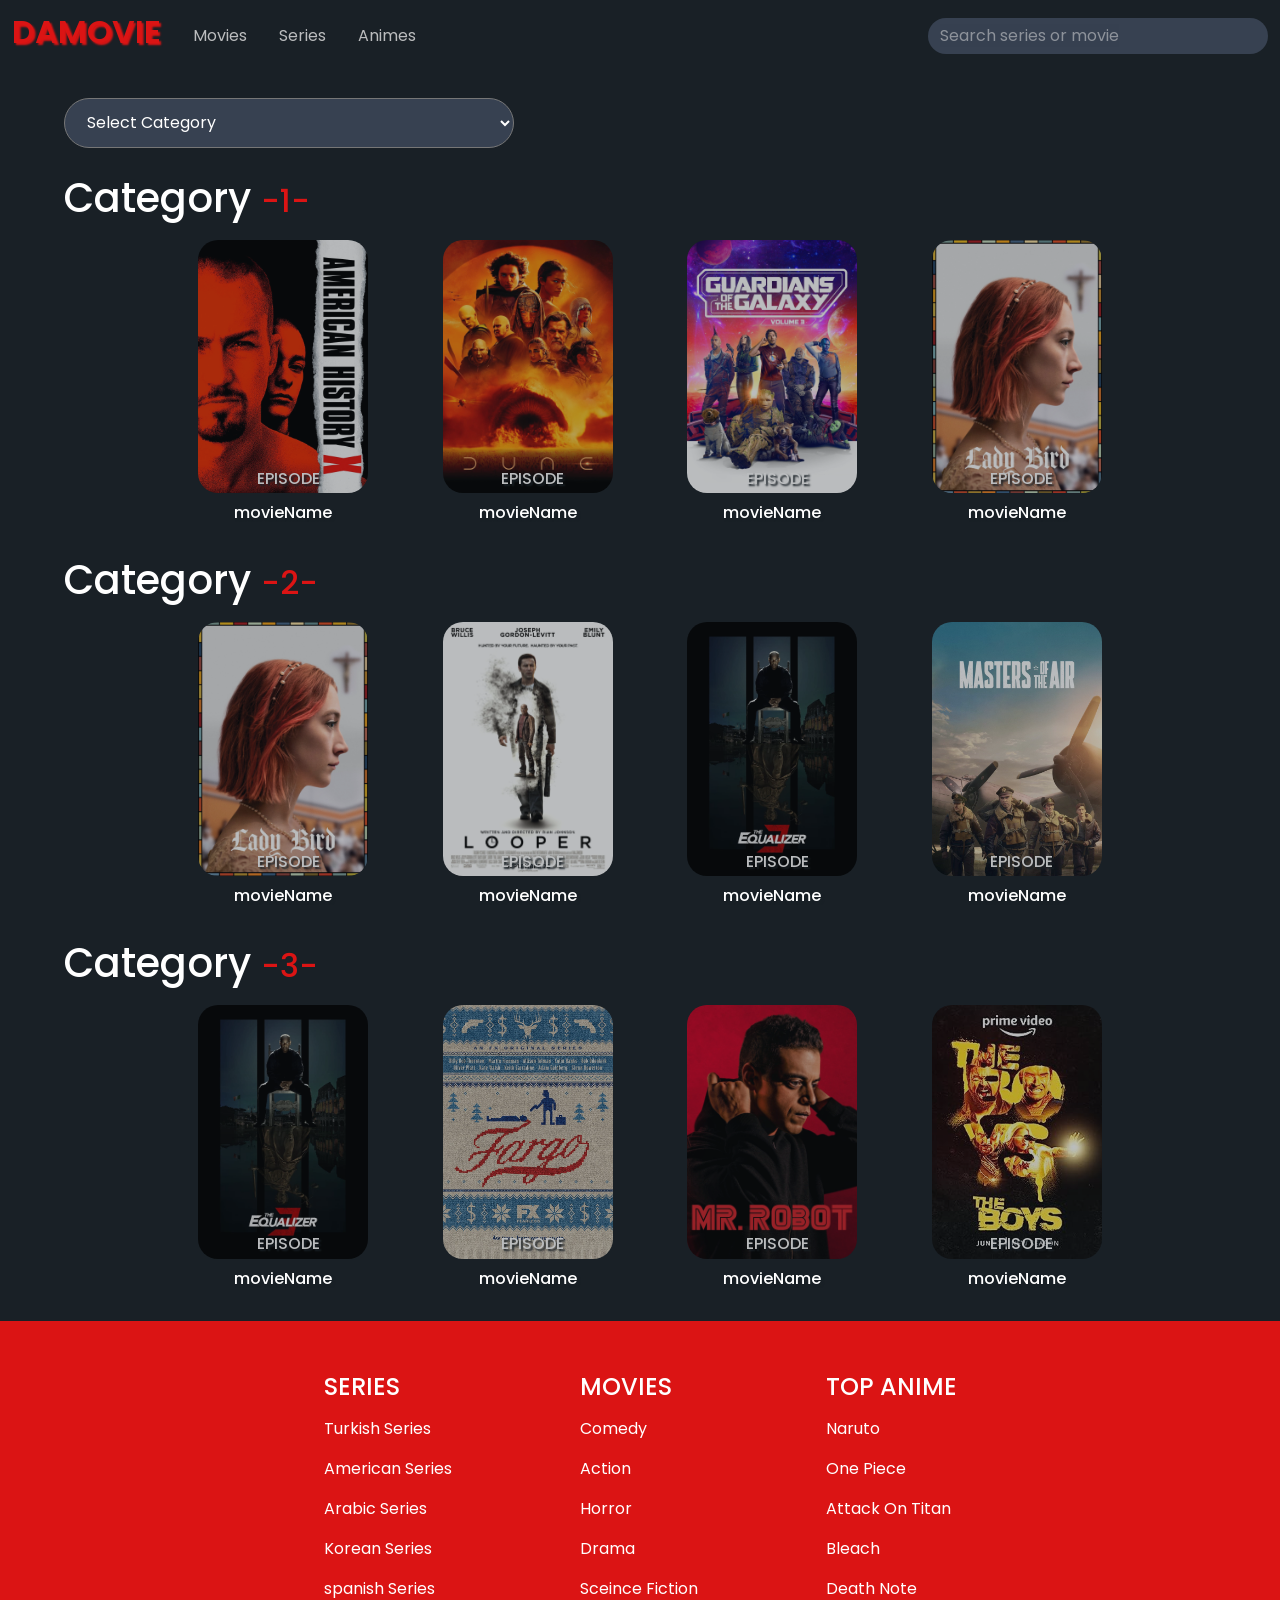
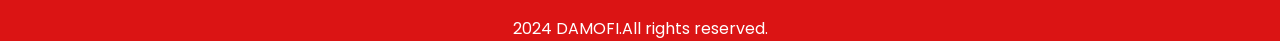
==== anime.html @ 4ec7e866 "adding the anime and series pages" ====
<!DOCTYPE html>
<html lang="en">

<head>
    <meta charset="UTF-8">
    <script src="/js/all.min.js" defer></script>
    <script src="/js/bootstrap.bundle.min.js" defer></script>
    <meta name="viewport" content="width=device-width, initial-scale=1.0">
    <link rel="icon" type="image/png" href="/images/favicon.png">



    <link rel="stylesheet" href="/css/bootstrap.min.css">
    <link rel="stylesheet" href="/css/all.min.css">
    <link rel="stylesheet" href="/css/style.css">



    <link rel="preconnect" href="https://fonts.googleapis.com">
    <link rel="preconnect" href="https://fonts.gstatic.com" crossorigin>
    <link href="https://fonts.googleapis.com/css2?family=Poppins:ital,wght@0,100;0,200;0,300;0,400;0,500;0,600;0,700;0,800;0,900;1,100;1,200;1,300;1,400;1,500;1,600;1,700;1,800;1,900&display=swap" rel="stylesheet">
    <title>DAMOVIE</title>
    
</head>

<body>
    <header>
        <nav class="navbar navbar-expand-lg ">
            <div class="container-fluid">
                <a class="navbar-brand" href="#">
                    <h2 class="logo">DAMOVIE</h2>
                </a>
    
                <button class="navbar-toggler" type="button" data-bs-toggle="collapse" data-bs-target="#main"
                    aria-controls="main" aria-expanded="false" aria-label="Toggle navigation">
                    <i class="fa-solid fa-bars"></i>
                </button>
    
                <div class="collapse navbar-collapse" id="main">
    
                    <ul class="navbar-nav me-auto mb-2 mb-lg-0">
                        <li class="nav-item nav-itext-headm">
                            <a class="nav-link p-lg-3 active" aria-current="page" href="#">Movies</a>
                        </li>
                        <li class="nav-item">
                            <a class="nav-link p-lg-3" href="#">Series</a>
                        </li>
                        <li class="nav-item">
                            <a class="nav-link p-lg-3" href="#">Animes</a>
                        </li>
                    </ul>
                    <form class="d-flex " role="search">
                        <input class="form-control" type="search" placeholder="Search series or movie" aria-label="Search">
  
                    </form>
    
                </div>
            </div>
        </nav>

    </header>
    <section class="select-movie-bar-section">
        <div>
            <select name="" id="" class="select-movie-dropdown">
                <option value=" " class="hidden"> Select Category</option>
                <option value=" "> Turkish Movie</option>
                <option value=" "> American Movie</option>
                <option value=" "> Arabic Movie</option>
                <option value=" "> Korean Movie</option>
                <option value=" "> spanish Movie</option>

            </select>
        </div>
    </section>

    <!-- category 1 section -->
    <section class="movie-category-section">
        <div class="movie-category1-container">
            <h1>Category <span>-1-</span></h1>

            <!-- lists -->
            <div class="category-list-container">
                <div class="category-list-card">
                    <div class="movie-item">
                        <!-- the image is bachground, it displayed in index page by css nth child, so should same here -->
                        <div class="movie movie1">
                            <h3> Episode </h3>
                        </div>
                        <h3> movieName</h3>

                        <!-- on hover it shoul display movie-detail -->
                        <div class="movie-detail">
                            <button class="WatchButton" type="button"> Watch Now</button>
                            <p> Lorem ipsum dolor sit amet consectetur adipisicing elit. Voluptatem animi rerum officiis
                                omnis ut recusandae perspiciatis, excepturi nulla cupiditate ducimus, ab ex debitis
                                facilis,
                                minus id expedita est! Ipsam, sed.</p>
                        </div>
                    </div>
                </div>

                <div class="category-list-card">
                    <div class="movie-item">
                        <!-- the image is bachground, it displayed in index page by css nth child, so should same here -->

                        <div class="movie movie2">
                            <h3> Episode </h3>
                        </div>
                        <h3> movieName</h3>

                        <!-- on hover it shoul display movie-detail -->
                        <div class="movie-detail">
                            <button class="WatchButton" type="button"> Watch Now</button>
                            <p> Lorem ipsum dolor sit amet consectetur adipisicing elit. Voluptatem animi rerum officiis
                                omnis ut recusandae perspiciatis, excepturi nulla cupiditate ducimus, ab ex debitis
                                facilis, minus id expedita est! Ipsam, sed.</p>
                        </div>
                    </div>
                </div>

                <div class="category-list-card">
                    <div class="movie-item">
                        <!-- the image is bachground, it displayed in index page by css nth child, so should same here -->

                        <div class="movie movie3">
                            <h3> Episode </h3>
                        </div>
                        <h3> movieName</h3>

                        <!-- on hover it shoul display movie-detail -->
                        <div class="movie-detail">
                            <button class="WatchButton" type="button"> Watch Now</button>
                            <p> Lorem ipsum dolor sit amet consectetur adipisicing elit. Voluptatem animi rerum
                                officiis omnis ut recusandae perspiciatis, excepturi nulla cupiditate ducimus, ab ex
                                debitis facilis, minus id expedita est! Ipsam, sed.</p>
                        </div>
                    </div>
                </div>

                <div class="category-list-card">
                    <div class="movie-item">
                        <!-- the image is bachground, it displayed in index page by css nth child, so should same here -->

                        <div class="movie movie4">
                            <h3> Episode </h3>
                        </div>
                        <h3> movieName</h3>

                        <!-- on hover it shoul display movie-detail -->
                        <div class="movie-detail">
                            <button class="WatchButton" type="button"> Watch Now</button>
                            <p> Lorem ipsum dolor sit amet consectetur adipisicing elit. Voluptatem animi rerum
                                officiis omnis ut recusandae perspiciatis, excepturi nulla cupiditate ducimus, ab ex
                                debitis facilis, minus id expedita est! Ipsam, sed.</p>
                        </div>
                    </div>
                </div>

            </div>

    </section>


    <!-- category 2 section -->

    <section class="movie-category-section">
        <div class="movie-category1-container">
            <h1>Category <span>-2-</span></h1>

            <!-- lists -->
            <div class="category-list-container">
                <div class="category-list-card">
                    <div class="movie-item">
                        <!-- the image is bachground, it displayed in index page by css nth child, so should same here -->
                        <div class="movie movie4">
                            <h3> Episode </h3>
                        </div>
                        <h3> movieName</h3>

                        <!-- on hover it shoul display movie-detail -->
                        <div class="movie-detail">
                            <button class="WatchButton" type="button"> Watch Now</button>
                            <p> Lorem ipsum dolor sit amet consectetur adipisicing elit. Voluptatem animi rerum officiis
                                omnis ut recusandae perspiciatis, excepturi nulla cupiditate ducimus, ab ex debitis
                                facilis,
                                minus id expedita est! Ipsam, sed.</p>
                        </div>
                    </div>
                </div>

                <div class="category-list-card">
                    <div class="movie-item">
                        <!-- the image is bachground, it displayed in index page by css nth child, so should same here -->

                        <div class="movie movie5">
                            <h3> Episode </h3>
                        </div>
                        <h3> movieName</h3>

                        <!-- on hover it shoul display movie-detail -->
                        <div class="movie-detail">
                            <button class="WatchButton" type="button"> Watch Now</button>
                            <p> Lorem ipsum dolor sit amet consectetur adipisicing elit. Voluptatem animi rerum officiis
                                omnis ut recusandae perspiciatis, excepturi nulla cupiditate ducimus, ab ex debitis
                                facilis, minus id expedita est! Ipsam, sed.</p>
                        </div>
                    </div>
                </div>

                <div class="category-list-card">
                    <div class="movie-item">
                        <!-- the image is bachground, it displayed in index page by css nth child, so should same here -->

                        <div class="movie movie6">
                            <h3> Episode </h3>
                        </div>
                        <h3> movieName</h3>

                        <!-- on hover it shoul display movie-detail -->
                        <div class="movie-detail">
                            <button class="WatchButton" type="button"> Watch Now</button>
                            <p> Lorem ipsum dolor sit amet consectetur adipisicing elit. Voluptatem animi rerum
                                officiis omnis ut recusandae perspiciatis, excepturi nulla cupiditate ducimus, ab ex
                                debitis facilis, minus id expedita est! Ipsam, sed.</p>
                        </div>
                    </div>
                </div>

                <div class="category-list-card">
                    <div class="movie-item">
                        <!-- the image is bachground, it displayed in index page by css nth child, so should same here -->

                        <div class="movie movie10">
                            <h3> Episode </h3>
                        </div>
                        <h3> movieName</h3>

                        <!-- on hover it shoul display movie-detail -->
                        <div class="movie-detail">
                            <button class="WatchButton" type="button"> Watch Now</button>
                            <p> Lorem ipsum dolor sit amet consectetur adipisicing elit. Voluptatem animi rerum
                                officiis omnis ut recusandae perspiciatis, excepturi nulla cupiditate ducimus, ab ex
                                debitis facilis, minus id expedita est! Ipsam, sed.</p>
                        </div>
                    </div>
                </div>

            </div>

    </section>


    <!-- category 3 section -->
    <section class="movie-category-section">
        <div class="movie-category1-container">
            <h1>Category <span>-3-</span></h1>

            <!-- lists -->
            <div class="category-list-container">
                <div class="category-list-card">
                    <div class="movie-item">
                        <!-- the image is bachground, it displayed in index page by css nth child, so should same here -->
                        <div class="movie movie6">
                            <h3> Episode </h3>
                        </div>
                        <h3> movieName</h3>

                        <!-- on hover it shoul display movie-detail -->
                        <div class="movie-detail">
                            <button class="WatchButton" type="button"> Watch Now</button>
                            <p> Lorem ipsum dolor sit amet consectetur adipisicing elit. Voluptatem animi rerum officiis
                                omnis ut recusandae perspiciatis, excepturi nulla cupiditate ducimus, ab ex debitis
                                facilis,
                                minus id expedita est! Ipsam, sed.</p>
                        </div>
                    </div>
                </div>

                <div class="category-list-card">
                    <div class="movie-item">
                        <!-- the image is bachground, it displayed in index page by css nth child, so should same here -->

                        <div class="movie movie7">
                            <h3> Episode </h3>
                        </div>
                        <h3> movieName</h3>

                        <!-- on hover it shoul display movie-detail -->
                        <div class="movie-detail">
                            <button class="WatchButton" type="button"> Watch Now</button>
                            <p> Lorem ipsum dolor sit amet consectetur adipisicing elit. Voluptatem animi rerum officiis
                                omnis ut recusandae perspiciatis, excepturi nulla cupiditate ducimus, ab ex debitis
                                facilis, minus id expedita est! Ipsam, sed.</p>
                        </div>
                    </div>
                </div>

                <div class="category-list-card">
                    <div class="movie-item">
                        <!-- the image is bachground, it displayed in index page by css nth child, so should same here -->

                        <div class="movie movie8">
                            <h3> Episode </h3>
                        </div>
                        <h3> movieName</h3>

                        <!-- on hover it shoul display movie-detail -->
                        <div class="movie-detail">
                            <button class="WatchButton" type="button"> Watch Now</button>
                            <p> Lorem ipsum dolor sit amet consectetur adipisicing elit. Voluptatem animi rerum
                                officiis omnis ut recusandae perspiciatis, excepturi nulla cupiditate ducimus, ab ex
                                debitis facilis, minus id expedita est! Ipsam, sed.</p>
                        </div>
                    </div>
                </div>

                <div class="category-list-card">
                    <div class="movie-item">
                        <!-- the image is bachground, it displayed in index page by css nth child, so should same here -->

                        <div class="movie movie9">
                            <h3> Episode </h3>
                        </div>
                        <h3> movieName</h3>

                        <!-- on hover it shoul display movie-detail -->
                        <div class="movie-detail">
                            <button class="WatchButton" type="button"> Watch Now</button>
                            <p> Lorem ipsum dolor sit amet consectetur adipisicing elit. Voluptatem animi rerum
                                officiis omnis ut recusandae perspiciatis, excepturi nulla cupiditate ducimus, ab ex
                                debitis facilis, minus id expedita est! Ipsam, sed.</p>
                        </div>
                    </div>
                </div>

            </div>

    </section>

    <footer>
        <div class="footer-container">
            <div class="footer-item">
                <h4> Series</h4>
                <div class="footer-link">
                    <a href=" "> Turkish Series</a>
                </div>
                <div class="footer-link">
                    <a href=" "> American Series</a>
                </div>
                <div class="footer-link">
                    <a href=" "> Arabic Series</a>
                </div>
                <div class="footer-link">
                    <a href=" "> Korean Series</a>
                </div>
                <div class="footer-link">
                    <a href=" "> spanish Series</a>
                </div>
            </div>
            <div class="footer-item">
                <h4> Movies</h4>
                <div class="footer-link">
                    <a href=" "> Comedy </a>
                </div>
                <div class="footer-link">
                    <a href=" "> Action </a>
                </div>
                <div class="footer-link">
                    <a href=" "> Horror</a>
                </div>
                <div class="footer-link">
                    <a href=" "> Drama</a>
                </div>
                <div class="footer-link">
                    <a href=" "> Sceince Fiction</a>
                </div>
            </div>
            <div class="footer-item">
                <h4> Top Anime</h4>
                <div class="footer-link">
                    <a href=" "> Naruto </a>
                </div>
                <div class="footer-link">
                    <a href=" "> One Piece </a>
                </div>
                <div class="footer-link">
                    <a href=" "> Attack On Titan </a>
                </div>
                <div class="footer-link">
                    <a href=" "> Bleach</a>
                </div>
                <div class="footer-link">
                    <a href=" "> Death Note </a>
                </div>

            </div>

        </div>
        <div class="footer-rights">
            <p> 2024 DAMOFI.All rights reserved.</p>

        </div>
        </div>
    </footer>
</body>

</html>
---- css/style.css ----
/* Global 
---------------------------------*/
html {
    box-sizing: border-box!important;
}

*,
*::after,
*::before {
    box-sizing: inherit!important;
}

body {
    padding: 0;
    margin: 0;
    background-color: #192026;
    color: white;
    font-family: "Poppins", sans-serif;
    font-weight: 400;
    font-style: normal;
    /* hide scroll bar */
    -ms-overflow-style: none;
    /* Hides scrollbar in IE and Edge */
}

body::-webkit-scrollbar {
    display: none;
    /* Hides scrollbar in Chrome, Safari, and Opera */
}




/* Section 1
---------------------------------- */
section {
    padding: 0 5%;
    margin: 2% auto;
    
    max-width: 1300px;
    

}

.exploreContainer {
    background-image: url("/images/cover_batman3.jpg");
    width: 100%;
    background-position: center;
    background-repeat: no-repeat;
    background-size: cover;
    min-height: 400px;
    position: relative;
    margin: 2%;
    border-radius: 50px;
}

.explore-content {
    position: absolute;
    bottom: 0;
    padding: 3%;
    width: 50%;
}

.explore-content>h3 {
    font-size: 3rem;
}


/* movies sections
-------------------------------------- */
h2 {
    font-size: 2rem;
}

h2>span {
    color: #db1414;
}

.newReleasesContainer {
    display: flex;
    justify-content: space-evenly;
    flex-wrap: wrap;
}

.movie-item {
    width: 100%;
    margin-left: 10px;
    margin-right: 10px;
}

.movie-item>h3 {
    text-align: center;
}

.movie-detail {
    display: none;
}
.movie-container {
    max-width: 170px;
    margin: 10px;
}

.movie {
    width: 170px;

    position: relative;
    max-height: 253.84px;
    min-height: 253.84px;
    text-align: center;
    margin: 10px auto;


}

.movie>h3 {
    position: absolute;
    bottom: 0;
    margin: 0 3% 3% 3%;
    text-align: center;
    max-width: 170px;

}

.movie-item .movie h3 {
    width: 100%;
}


.movie1 {
    background: url("/images/movies/American\ History\ X\ 1998.jpg");
}

.movie2 {
    background: url("/images/movies/Dune\ Part\ Two\ 2024.jpg");
}

.movie3 {
    background: url("/images/movies/Guardians\ of\ the\ Galaxy\ Vol.\ 3\ 2023.jpg");
}

.movie4 {
    background: url("/images/movies/Lady\ Bird\ 2017.jpg");
}

.movie5 {
    background: url("/images/movies/Looper\ 2012.jpg");
}

.movie6 {
    background: url("/images/movies/The\ Equalizer\ 3\ 2023.jpg");
}
.movie7 {
    background: url("/images/series/Fargo.jpg");
}

.movie8 {
    background: url("/images/series/Mr\ Robot.jpg");
}

.movie9 {
    background: url("/images/series/The\ Boys.jpg");
}

.movie10 {
    background: url("/images/series/Masters\ of\ the\ Air.jpg");
}

.movie11 {
    background: url("/images/series/Dexter.jpg");
}

.movie12 {
    background: url("/images/series/Lost.jpg");
}
.movie13 {
    background: url("/images/animies/item1.jpg");
}

.movie14 {
    background: url("/images/animies/item2.jpg") ;
}

.movie15 {
    background: url("/images/animies/item3.jpg");
}

.movie16 {
    background: url("/images/animies/item4.jpeg");
}

.movie17 {
    background: url("/images/animies/item5.jpg");
}

.movie18 {
    background: url("/images/animies/item6.jpg");
}
.movie {
    background-position: center;
    background-repeat: no-repeat;
    background-size: cover;
    opacity: 0.7;
    border-radius: 20px;
}

.movie h3 {
    text-transform: uppercase;
    font-style: bold;
    text-shadow: 2px 2px 2px #192026;
    color: rgb(255, 255, 255);
    font-size: 1rem;

}

.movie-item>h3 {
    width: 100%;
    text-align: center;
    color: rgb(255, 255, 255);
    text-shadow: 2px 2px 2px #192026;
    font-size: 1rem;
}


/* Footer
------------------------------ */

footer {
    margin: 0;
    background-color: #db1414;
    min-height: 15vh;
    font-size: 1rem;
}

.footer-rights {
    width: 100%;
    text-align: center;

}
.footer-rights p {
    margin: 0;
}

.footer-container {
    display: flex;
    justify-content: center;
    padding-top: 4%;
}

.footer-item {
    margin: 0 5%;
}

.footer-link a {
    text-decoration: none;
    color: white;
}

.footer-link {
    margin: 1rem 0;
}

.footer-item h4 {
    font-style: bold;
    font-size: 1.5rem;
    text-transform: uppercase;
}




/* 
----------movies page--------- */
.movie-category1-container span {
    font-size: 2rem;
    color: #db1414;
}

.category-list-container {
    display: flex;
    justify-content: space-evenly;
    flex-wrap: wrap;
    margin-left: 60px;
    margin-right: 60px;

}



/*
-------------- select bar in movies page */
.select-movie-dropdown {
    display: flex;
    flex-direction: row;
    align-items: center;
    padding: 8px 100px 8px 18px;
    gap: 10px;
    width: 450px;
    height: 50px;
    left: 70px;
    top: 124px;

    background: #374151;
    border-radius: 37px;
    color: white;
}

.hidden {
    display: none;
}
/* Navbar
---------------------------------------- */
.navbar-brand  h2{
    color: #db1414;
    text-shadow: 2px 2px 2px #db1414;
    font-weight: 600!important;
}
.nav-link {
    color: #e4e4e4!important;
    opacity: .8;
}
.navbar-toggler {
    color: #e4e4e4;
    border: #e4e4e4 1px solid;
    opacity: .8;
}
.form-control {
    background-color: #374151;
    border-radius: 50px;
    border: none;
    color: #e4e4e4!important;
}
.form-control:focus{
    border: 2px solid #e4e4e4;
    background-color: #374151;
    transition:  .5s;
}  
.form-control::placeholder{
    color: #e4e4e4;
    opacity: .5;
    
}
.form-control:hover {
    border:2px solid #e4e4e4;
    
}
.nav-link {
    text-align: center;
    

}
.nav-item {
    border-radius: 25px;
}
.nav-item:hover {
    background-color: #374151;

    transition:  .5s;

}



/* Media Querys
----------- ------------------------ */

/* for small screens
------------------------------------ */

@media screen and (width < 768px) {
    .footer-container {
        flex-direction: column;
        text-align: center;
    }
    .footer-item {
        margin-top: 1rem;
    }
    .explore-content {
        width: 100%;
    }
    .explore-content {
        font-size: 0.9rem;
        text-align: center;
    }
    .explore-content p {
        font-size: 0.8rem;
    }
}
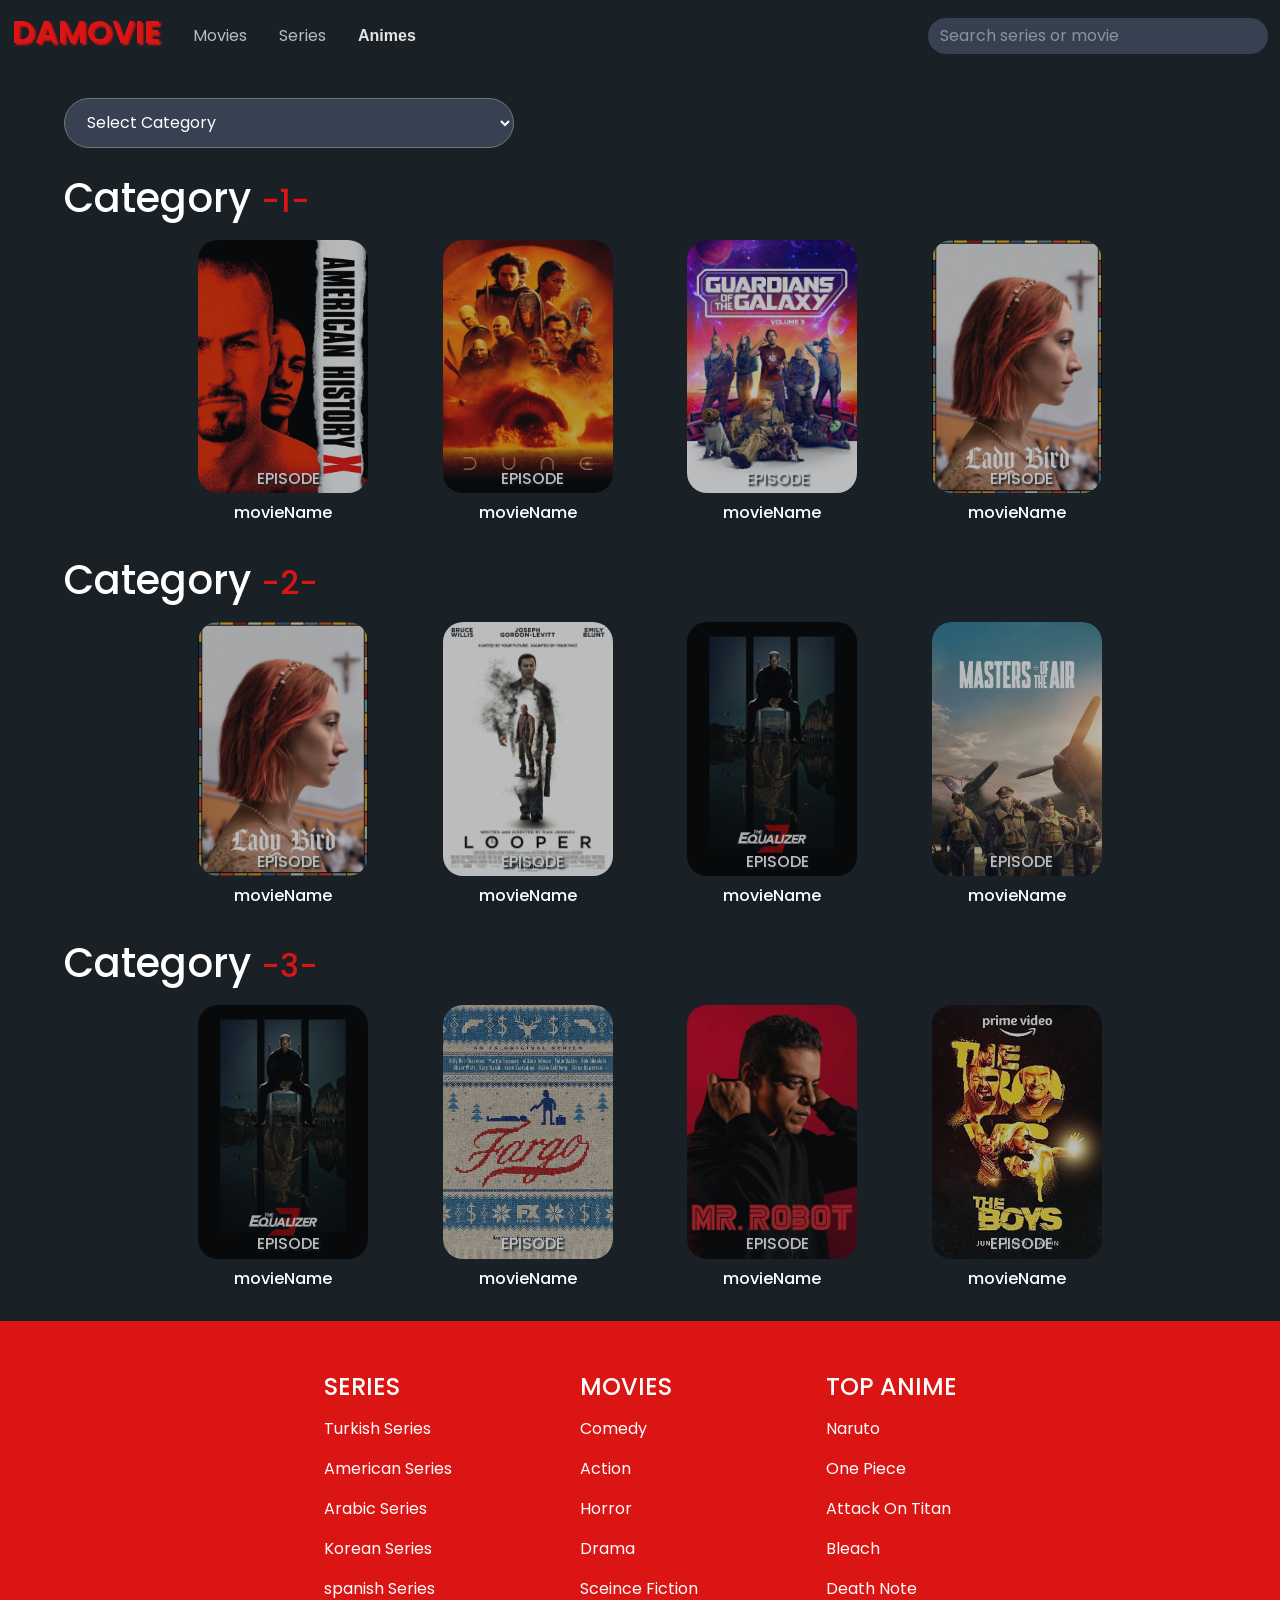
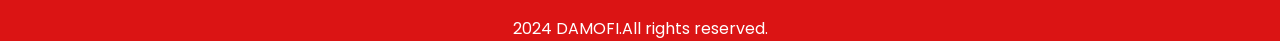
==== commit 24ed1148: "add active calss" ====
--- a/anime.html
+++ b/anime.html
@@ -27,7 +27,7 @@
     <header>
         <nav class="navbar navbar-expand-lg ">
             <div class="container-fluid">
-                <a class="navbar-brand" href="#">
+                <a class="navbar-brand" href="/">
                     <h2 class="logo">DAMOVIE</h2>
                 </a>
     
@@ -40,13 +40,13 @@
     
                     <ul class="navbar-nav me-auto mb-2 mb-lg-0">
                         <li class="nav-item nav-itext-headm">
-                            <a class="nav-link p-lg-3 active" aria-current="page" href="#">Movies</a>
+                            <a class="nav-link p-lg-3" aria-current="page" href="/movies.html">Movies</a>
                         </li>
                         <li class="nav-item">
-                            <a class="nav-link p-lg-3" href="#">Series</a>
+                            <a class="nav-link p-lg-3" href="/series.html">Series</a>
                         </li>
                         <li class="nav-item">
-                            <a class="nav-link p-lg-3" href="#">Animes</a>
+                            <a class="nav-link p-lg-3 active" href="/anime.html">Animes</a>
                         </li>
                     </ul>
                     <form class="d-flex " role="search">
@@ -57,6 +57,7 @@
                 </div>
             </div>
         </nav>
+
 
     </header>
     <section class="select-movie-bar-section">
--- a/css/style.css
+++ b/css/style.css
@@ -195,12 +195,44 @@
 .movie18 {
     background: url("/images/animies/item6.jpg");
 }
+#anime-hover {
+    position: relative;
+    width: 170px;
+    z-index: 2;
+    transition: 0.5s;
+    
+    
+}
+
+#anime-hover:hover > #anime {
+    display: block;
+    width: 100%;
+    position: absolute;
+    bottom: 0%;
+    text-align: center;
+
+}
+#anime-hover:hover{
+
+}
+#anime-hover > .movie13{
+    width: 100%;
+    
+}
 .movie {
+    transition: 0.5s;
     background-position: center;
     background-repeat: no-repeat;
     background-size: cover;
     opacity: 0.7;
     border-radius: 20px;
+    cursor: pointer;
+}
+.movie:hover{
+    border: 1px #e4e4e4 solid;
+    box-shadow: 1px 2px 10px 5px #e4e4e4;
+    width: 175px;
+
 }
 
 .movie h3 {
@@ -309,6 +341,7 @@
 }
 /* Navbar
 ---------------------------------------- */
+
 .navbar-brand  h2{
     color: #db1414;
     text-shadow: 2px 2px 2px #db1414;
@@ -358,7 +391,10 @@
 
 }
 
-
+.nav-link.active {
+    opacity: 1;
+    font-weight: 900;
+}
 
 /* Media Querys
 ----------- ------------------------ */
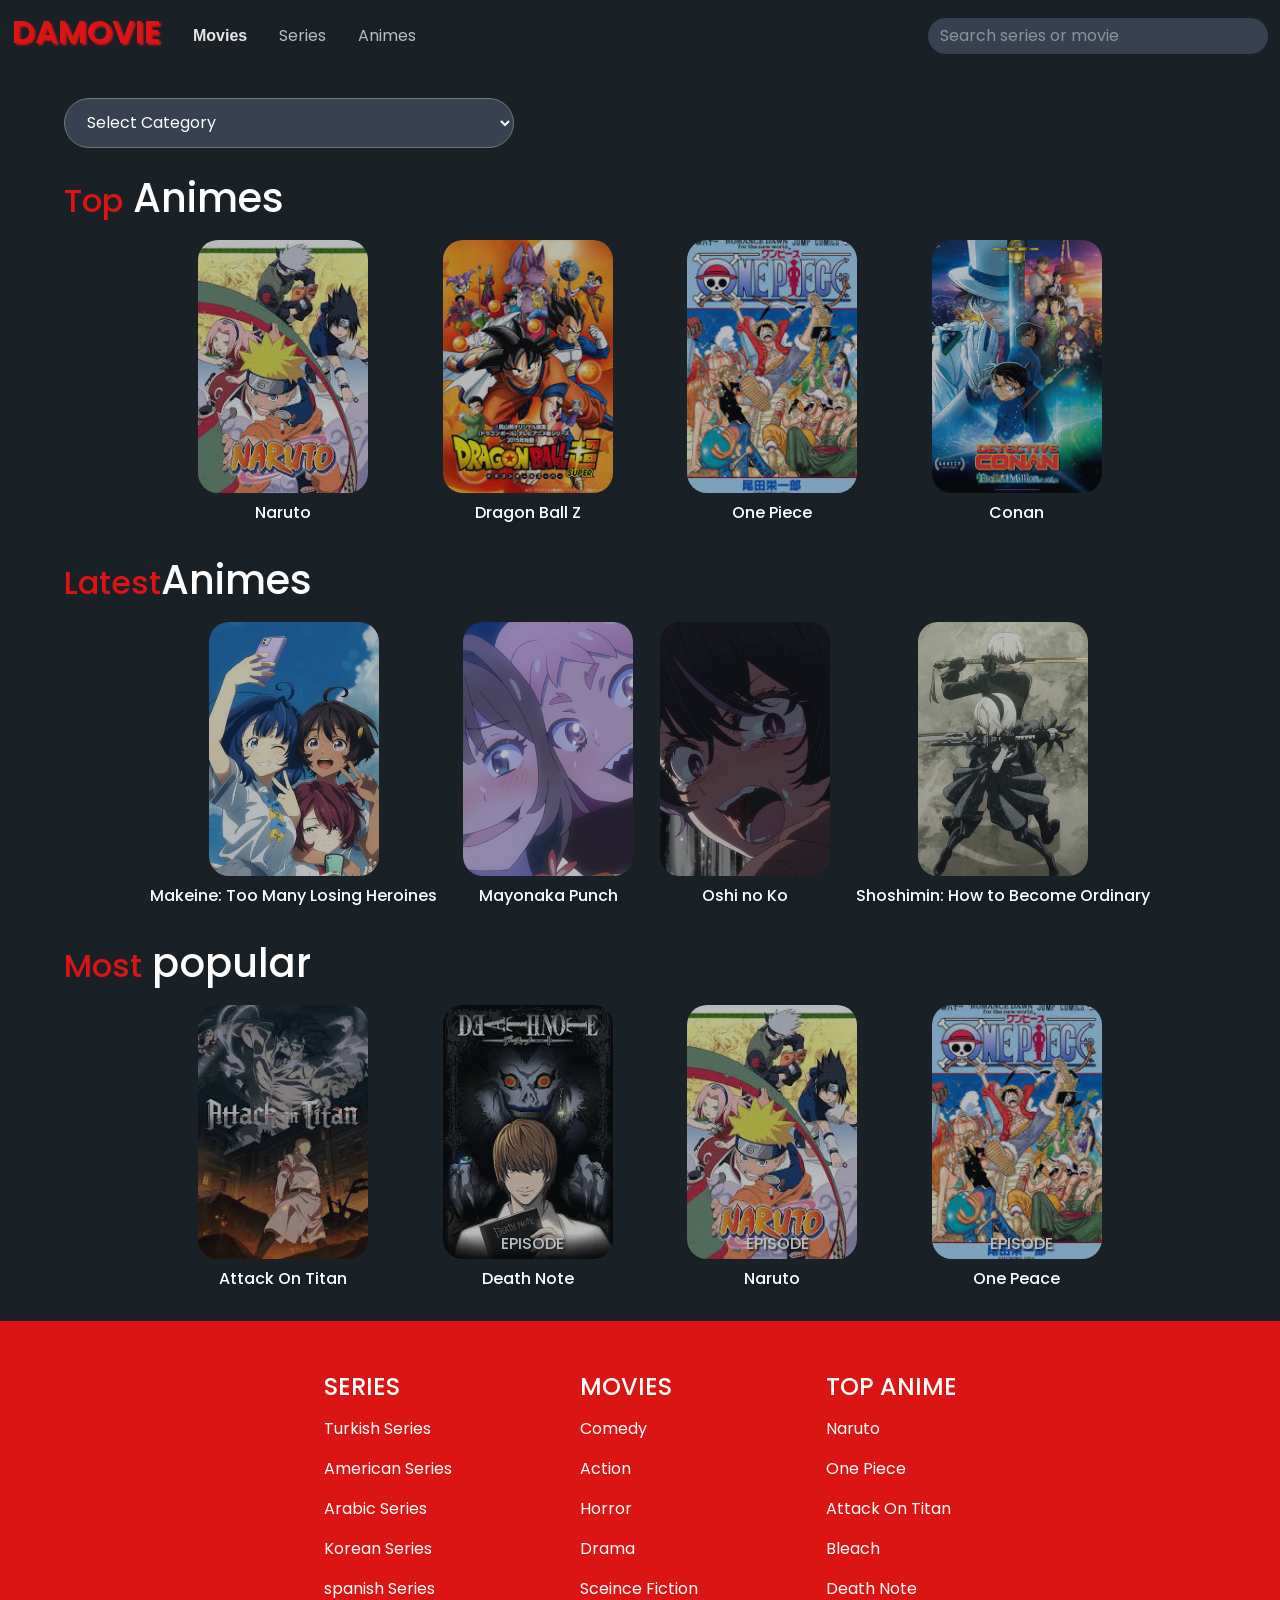
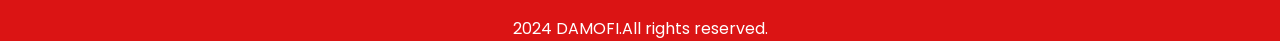
==== commit 1eb32432: "Obito's edit" ====
--- a/anime.html
+++ b/anime.html
@@ -39,14 +39,14 @@
                 <div class="collapse navbar-collapse" id="main">
     
                     <ul class="navbar-nav me-auto mb-2 mb-lg-0">
-                        <li class="nav-item nav-itext-headm">
-                            <a class="nav-link p-lg-3" aria-current="page" href="/movies.html">Movies</a>
+                        <li class="nav-item nav-itext-headm ">
+                            <a class="nav-link p-lg-3 active" aria-current="page" href="/movies.html">Movies</a>
                         </li>
                         <li class="nav-item">
                             <a class="nav-link p-lg-3" href="/series.html">Series</a>
                         </li>
                         <li class="nav-item">
-                            <a class="nav-link p-lg-3 active" href="/anime.html">Animes</a>
+                            <a class="nav-link p-lg-3" href="/anime.html">Animes</a>
                         </li>
                     </ul>
                     <form class="d-flex " role="search">
@@ -64,11 +64,10 @@
         <div>
             <select name="" id="" class="select-movie-dropdown">
                 <option value=" " class="hidden"> Select Category</option>
-                <option value=" "> Turkish Movie</option>
-                <option value=" "> American Movie</option>
-                <option value=" "> Arabic Movie</option>
-                <option value=" "> Korean Movie</option>
-                <option value=" "> spanish Movie</option>
+                <option value=" "> top-animes</option>
+                <option value=" "> Movies of animes</option>
+                <option value=" "> 13-tv</option>
+
 
             </select>
         </div>
@@ -77,83 +76,54 @@
     <!-- category 1 section -->
     <section class="movie-category-section">
         <div class="movie-category1-container">
-            <h1>Category <span>-1-</span></h1>
+            <h1> <span>Top</span> Animes</h1>
 
             <!-- lists -->
             <div class="category-list-container">
                 <div class="category-list-card">
                     <div class="movie-item">
                         <!-- the image is bachground, it displayed in index page by css nth child, so should same here -->
-                        <div class="movie movie1">
-                            <h3> Episode </h3>
-                        </div>
-                        <h3> movieName</h3>
-
-                        <!-- on hover it shoul display movie-detail -->
-                        <div class="movie-detail">
-                            <button class="WatchButton" type="button"> Watch Now</button>
-                            <p> Lorem ipsum dolor sit amet consectetur adipisicing elit. Voluptatem animi rerum officiis
-                                omnis ut recusandae perspiciatis, excepturi nulla cupiditate ducimus, ab ex debitis
-                                facilis,
-                                minus id expedita est! Ipsam, sed.</p>
-                        </div>
-                    </div>
-                </div>
-
-                <div class="category-list-card">
-                    <div class="movie-item">
-                        <!-- the image is bachground, it displayed in index page by css nth child, so should same here -->
-
-                        <div class="movie movie2">
-                            <h3> Episode </h3>
-                        </div>
-                        <h3> movieName</h3>
-
-                        <!-- on hover it shoul display movie-detail -->
-                        <div class="movie-detail">
-                            <button class="WatchButton" type="button"> Watch Now</button>
-                            <p> Lorem ipsum dolor sit amet consectetur adipisicing elit. Voluptatem animi rerum officiis
-                                omnis ut recusandae perspiciatis, excepturi nulla cupiditate ducimus, ab ex debitis
-                                facilis, minus id expedita est! Ipsam, sed.</p>
-                        </div>
-                    </div>
-                </div>
-
-                <div class="category-list-card">
-                    <div class="movie-item">
-                        <!-- the image is bachground, it displayed in index page by css nth child, so should same here -->
-
-                        <div class="movie movie3">
-                            <h3> Episode </h3>
-                        </div>
-                        <h3> movieName</h3>
-
-                        <!-- on hover it shoul display movie-detail -->
-                        <div class="movie-detail">
-                            <button class="WatchButton" type="button"> Watch Now</button>
-                            <p> Lorem ipsum dolor sit amet consectetur adipisicing elit. Voluptatem animi rerum
-                                officiis omnis ut recusandae perspiciatis, excepturi nulla cupiditate ducimus, ab ex
-                                debitis facilis, minus id expedita est! Ipsam, sed.</p>
-                        </div>
-                    </div>
-                </div>
-
-                <div class="category-list-card">
-                    <div class="movie-item">
-                        <!-- the image is bachground, it displayed in index page by css nth child, so should same here -->
-
-                        <div class="movie movie4">
-                            <h3> Episode </h3>
-                        </div>
-                        <h3> movieName</h3>
-
-                        <!-- on hover it shoul display movie-detail -->
-                        <div class="movie-detail">
-                            <button class="WatchButton" type="button"> Watch Now</button>
-                            <p> Lorem ipsum dolor sit amet consectetur adipisicing elit. Voluptatem animi rerum
-                                officiis omnis ut recusandae perspiciatis, excepturi nulla cupiditate ducimus, ab ex
-                                debitis facilis, minus id expedita est! Ipsam, sed.</p>
-                        </div>
+                        <div class="movie movie13">
+                                              </div>
+                        <h3> Naruto</h3>
+
+                    </div>
+                </div>
+
+                <div class="category-list-card">
+                    <div class="movie-item">
+                        <!-- the image is bachground, it displayed in index page by css nth child, so should same here -->
+
+                        <div class="movie movie14">
+                           
+                        </div>
+                        <h3> Dragon Ball Z</h3>
+
+                    
+                    </div>
+                </div>
+
+                <div class="category-list-card">
+                    <div class="movie-item">
+                        <!-- the image is bachground, it displayed in index page by css nth child, so should same here -->
+
+                        <div class="movie movie15 onePeace">
+                          
+                        </div>
+                        <h3> One Piece</h3>
+
+                      <button class="watchButton "> Watch Now</button>
+                    </div>
+                </div>
+
+                <div class="category-list-card">
+                    <div class="movie-item">
+                        <!-- the image is bachground, it displayed in index page by css nth child, so should same here -->
+
+                        <div class="movie movie16">
+                         
+                        </div>
+                        <h3> Conan</h3>
                     </div>
                 </div>
 
@@ -166,83 +136,53 @@
 
     <section class="movie-category-section">
         <div class="movie-category1-container">
-            <h1>Category <span>-2-</span></h1>
+            <h1> <span>Latest</span>Animes</h1>
 
             <!-- lists -->
             <div class="category-list-container">
                 <div class="category-list-card">
                     <div class="movie-item">
                         <!-- the image is bachground, it displayed in index page by css nth child, so should same here -->
-                        <div class="movie movie4">
-                            <h3> Episode </h3>
-                        </div>
-                        <h3> movieName</h3>
-
-                        <!-- on hover it shoul display movie-detail -->
-                        <div class="movie-detail">
-                            <button class="WatchButton" type="button"> Watch Now</button>
-                            <p> Lorem ipsum dolor sit amet consectetur adipisicing elit. Voluptatem animi rerum officiis
-                                omnis ut recusandae perspiciatis, excepturi nulla cupiditate ducimus, ab ex debitis
-                                facilis,
-                                minus id expedita est! Ipsam, sed.</p>
-                        </div>
-                    </div>
-                </div>
-
-                <div class="category-list-card">
-                    <div class="movie-item">
-                        <!-- the image is bachground, it displayed in index page by css nth child, so should same here -->
-
-                        <div class="movie movie5">
-                            <h3> Episode </h3>
-                        </div>
-                        <h3> movieName</h3>
-
-                        <!-- on hover it shoul display movie-detail -->
-                        <div class="movie-detail">
-                            <button class="WatchButton" type="button"> Watch Now</button>
-                            <p> Lorem ipsum dolor sit amet consectetur adipisicing elit. Voluptatem animi rerum officiis
-                                omnis ut recusandae perspiciatis, excepturi nulla cupiditate ducimus, ab ex debitis
-                                facilis, minus id expedita est! Ipsam, sed.</p>
-                        </div>
-                    </div>
-                </div>
-
-                <div class="category-list-card">
-                    <div class="movie-item">
-                        <!-- the image is bachground, it displayed in index page by css nth child, so should same here -->
-
-                        <div class="movie movie6">
-                            <h3> Episode </h3>
-                        </div>
-                        <h3> movieName</h3>
-
-                        <!-- on hover it shoul display movie-detail -->
-                        <div class="movie-detail">
-                            <button class="WatchButton" type="button"> Watch Now</button>
-                            <p> Lorem ipsum dolor sit amet consectetur adipisicing elit. Voluptatem animi rerum
-                                officiis omnis ut recusandae perspiciatis, excepturi nulla cupiditate ducimus, ab ex
-                                debitis facilis, minus id expedita est! Ipsam, sed.</p>
-                        </div>
-                    </div>
-                </div>
-
-                <div class="category-list-card">
-                    <div class="movie-item">
-                        <!-- the image is bachground, it displayed in index page by css nth child, so should same here -->
-
-                        <div class="movie movie10">
-                            <h3> Episode </h3>
-                        </div>
-                        <h3> movieName</h3>
-
-                        <!-- on hover it shoul display movie-detail -->
-                        <div class="movie-detail">
-                            <button class="WatchButton" type="button"> Watch Now</button>
-                            <p> Lorem ipsum dolor sit amet consectetur adipisicing elit. Voluptatem animi rerum
-                                officiis omnis ut recusandae perspiciatis, excepturi nulla cupiditate ducimus, ab ex
-                                debitis facilis, minus id expedita est! Ipsam, sed.</p>
-                        </div>
+                        <div class="movie movie17">
+                            
+                        </div>
+                        <h3> Makeine: Too Many Losing Heroines </h3>
+                    </div>
+                </div>
+
+                <div class="category-list-card">
+                    <div class="movie-item">
+                        <!-- the image is bachground, it displayed in index page by css nth child, so should same here -->
+
+                        <div class="movie movie18">
+                            
+                        </div>
+                        <h3> Mayonaka Punch</h3>
+
+                    </div>
+                </div>
+
+                <div class="category-list-card">
+                    <div class="movie-item">
+                        <!-- the image is bachground, it displayed in index page by css nth child, so should same here -->
+
+                        <div class="movie movie19">
+                      
+                        </div>
+                        <h3> Oshi no Ko </h3>
+
+                    </div>
+                </div>
+
+                <div class="category-list-card">
+                    <div class="movie-item">
+                        <!-- the image is bachground, it displayed in index page by css nth child, so should same here -->
+
+                        <div class="movie movie20">
+                        
+                        </div>
+                        <h3>Shoshimin: How to Become Ordinary </h3>
+
                     </div>
                 </div>
 
@@ -254,83 +194,53 @@
     <!-- category 3 section -->
     <section class="movie-category-section">
         <div class="movie-category1-container">
-            <h1>Category <span>-3-</span></h1>
+            <h1><span>Most</span> popular</h1>
 
             <!-- lists -->
             <div class="category-list-container">
                 <div class="category-list-card">
                     <div class="movie-item">
                         <!-- the image is bachground, it displayed in index page by css nth child, so should same here -->
-                        <div class="movie movie6">
+                        <div class="movie movie21">
+                            
+                        </div>
+                        <h3> Attack On Titan</h3>
+
+                    </div>
+                </div>
+
+                <div class="category-list-card">
+                    <div class="movie-item">
+                        <!-- the image is bachground, it displayed in index page by css nth child, so should same here -->
+
+                        <div class="movie movie22">
                             <h3> Episode </h3>
                         </div>
-                        <h3> movieName</h3>
-
-                        <!-- on hover it shoul display movie-detail -->
-                        <div class="movie-detail">
-                            <button class="WatchButton" type="button"> Watch Now</button>
-                            <p> Lorem ipsum dolor sit amet consectetur adipisicing elit. Voluptatem animi rerum officiis
-                                omnis ut recusandae perspiciatis, excepturi nulla cupiditate ducimus, ab ex debitis
-                                facilis,
-                                minus id expedita est! Ipsam, sed.</p>
-                        </div>
-                    </div>
-                </div>
-
-                <div class="category-list-card">
-                    <div class="movie-item">
-                        <!-- the image is bachground, it displayed in index page by css nth child, so should same here -->
-
-                        <div class="movie movie7">
+                        <h3> Death Note</h3>
+
+                    </div>
+                </div>
+
+                <div class="category-list-card">
+                    <div class="movie-item">
+                        <!-- the image is bachground, it displayed in index page by css nth child, so should same here -->
+
+                        <div class="movie movie13">
                             <h3> Episode </h3>
                         </div>
-                        <h3> movieName</h3>
-
-                        <!-- on hover it shoul display movie-detail -->
-                        <div class="movie-detail">
-                            <button class="WatchButton" type="button"> Watch Now</button>
-                            <p> Lorem ipsum dolor sit amet consectetur adipisicing elit. Voluptatem animi rerum officiis
-                                omnis ut recusandae perspiciatis, excepturi nulla cupiditate ducimus, ab ex debitis
-                                facilis, minus id expedita est! Ipsam, sed.</p>
-                        </div>
-                    </div>
-                </div>
-
-                <div class="category-list-card">
-                    <div class="movie-item">
-                        <!-- the image is bachground, it displayed in index page by css nth child, so should same here -->
-
-                        <div class="movie movie8">
+                        <h3> Naruto</h3>
+                    </div>
+                </div>
+
+                <div class="category-list-card">
+                    <div class="movie-item">
+                        <!-- the image is bachground, it displayed in index page by css nth child, so should same here -->
+
+                        <div class="movie movie15">
                             <h3> Episode </h3>
                         </div>
-                        <h3> movieName</h3>
-
-                        <!-- on hover it shoul display movie-detail -->
-                        <div class="movie-detail">
-                            <button class="WatchButton" type="button"> Watch Now</button>
-                            <p> Lorem ipsum dolor sit amet consectetur adipisicing elit. Voluptatem animi rerum
-                                officiis omnis ut recusandae perspiciatis, excepturi nulla cupiditate ducimus, ab ex
-                                debitis facilis, minus id expedita est! Ipsam, sed.</p>
-                        </div>
-                    </div>
-                </div>
-
-                <div class="category-list-card">
-                    <div class="movie-item">
-                        <!-- the image is bachground, it displayed in index page by css nth child, so should same here -->
-
-                        <div class="movie movie9">
-                            <h3> Episode </h3>
-                        </div>
-                        <h3> movieName</h3>
-
-                        <!-- on hover it shoul display movie-detail -->
-                        <div class="movie-detail">
-                            <button class="WatchButton" type="button"> Watch Now</button>
-                            <p> Lorem ipsum dolor sit amet consectetur adipisicing elit. Voluptatem animi rerum
-                                officiis omnis ut recusandae perspiciatis, excepturi nulla cupiditate ducimus, ab ex
-                                debitis facilis, minus id expedita est! Ipsam, sed.</p>
-                        </div>
+                        <h3> One Peace</h3>
+
                     </div>
                 </div>
 
--- a/css/style.css
+++ b/css/style.css
@@ -127,74 +127,87 @@
 
 
 .movie1 {
-    background: url("/images/movies/American\ History\ X\ 1998.jpg");
+    background: url("/images/movies/movieTurkish1.jpg");
 }
 
 .movie2 {
-    background: url("/images/movies/Dune\ Part\ Two\ 2024.jpg");
+    background: url("/images/movies/movieTurkish2.jpg");
 }
 
 .movie3 {
-    background: url("/images/movies/Guardians\ of\ the\ Galaxy\ Vol.\ 3\ 2023.jpg");
+    background: url("/images/movies/movieTurkish3.jpg");
 }
 
 .movie4 {
-    background: url("/images/movies/Lady\ Bird\ 2017.jpg");
+    background: url("/images/movies/movieTurkish4.jpg");
 }
 
 .movie5 {
-    background: url("/images/movies/Looper\ 2012.jpg");
+    background: url("/images/movies/actionMovie1.avif ");
 }
 
 .movie6 {
-    background: url("/images/movies/The\ Equalizer\ 3\ 2023.jpg");
+    background: url("/images/movies/actionMovie2.avif");
 }
 .movie7 {
-    background: url("/images/series/Fargo.jpg");
+    background: url("/images/movies/actionMovie3.avif");
 }
 
 .movie8 {
-    background: url("/images/series/Mr\ Robot.jpg");
+    background: url("/images/movies/actionMovie4.jpeg");
 }
 
 .movie9 {
-    background: url("/images/series/The\ Boys.jpg");
+    background: url("/images/movies/horrorMovie1.jpg");
 }
 
 .movie10 {
-    background: url("/images/series/Masters\ of\ the\ Air.jpg");
+    background: url("/images/movies/horrorMovie2.jpg");
 }
 
 .movie11 {
-    background: url("/images/series/Dexter.jpg");
+    background: url("/images/movies/horrorMovie3.webp");
 }
 
 .movie12 {
-    background: url("/images/series/Lost.jpg");
+    background: url("/images/movies/horrorMovie4.jpg");
 }
 .movie13 {
-    background: url("/images/animies/item1.jpg");
+    background: url("/images/animies/anime1.jpeg");
 }
 
 .movie14 {
-    background: url("/images/animies/item2.jpg") ;
+    background: url("/images/animies/anime2.jpg") ;
 }
 
 .movie15 {
-    background: url("/images/animies/item3.jpg");
+    background: url("/images/animies/anime3.jpeg");
 }
 
 .movie16 {
-    background: url("/images/animies/item4.jpeg");
+    background: url("/images/animies/anime4.jpeg");
 }
 
 .movie17 {
-    background: url("/images/animies/item5.jpg");
+    background: url("/images/animies/anime5.webp");
 }
 
 .movie18 {
-    background: url("/images/animies/item6.jpg");
-}
+    background: url("/images/animies/anime6.webp");
+}
+.movie19{
+    background: url("/images/animies/anime7.webp");
+}
+.movie20 {
+    background: url("/images/animies/anime8.webp");
+}
+.movie21 {
+    background: url("/images/animies/anime9.jpeg");
+}
+.movie22 {
+    background: url("/images/animies/anime10.jpeg");
+}
+
 #anime-hover {
     position: relative;
     width: 170px;
@@ -420,4 +433,41 @@
     .explore-content p {
         font-size: 0.8rem;
     }
-}+}
+
+
+h3:hover{
+    color: #db1414;
+    cursor: pointer;
+}
+/* Initial styles for the button */
+.watchButton {
+    display: none;
+    position: absolute;
+    top: 50%; 
+    right: 37.5%; 
+    transform: translateY(-50%); 
+    font-weight: 600; 
+    font-size: 1rem; 
+    color: white; 
+    background-color: #db1414; 
+   border-radius: 20px;
+    padding: 10px 20px; 
+    cursor: pointer; 
+    text-align: center; 
+    border: none;
+}
+
+
+.onePeace:hover + h3 + .watchButton {
+    display: block;
+}
+
+
+.watchButton:hover {
+   
+    font-weight: 600; 
+    font-size: 1rem; 
+    color: white; 
+    background-color: #c41212; 
+}
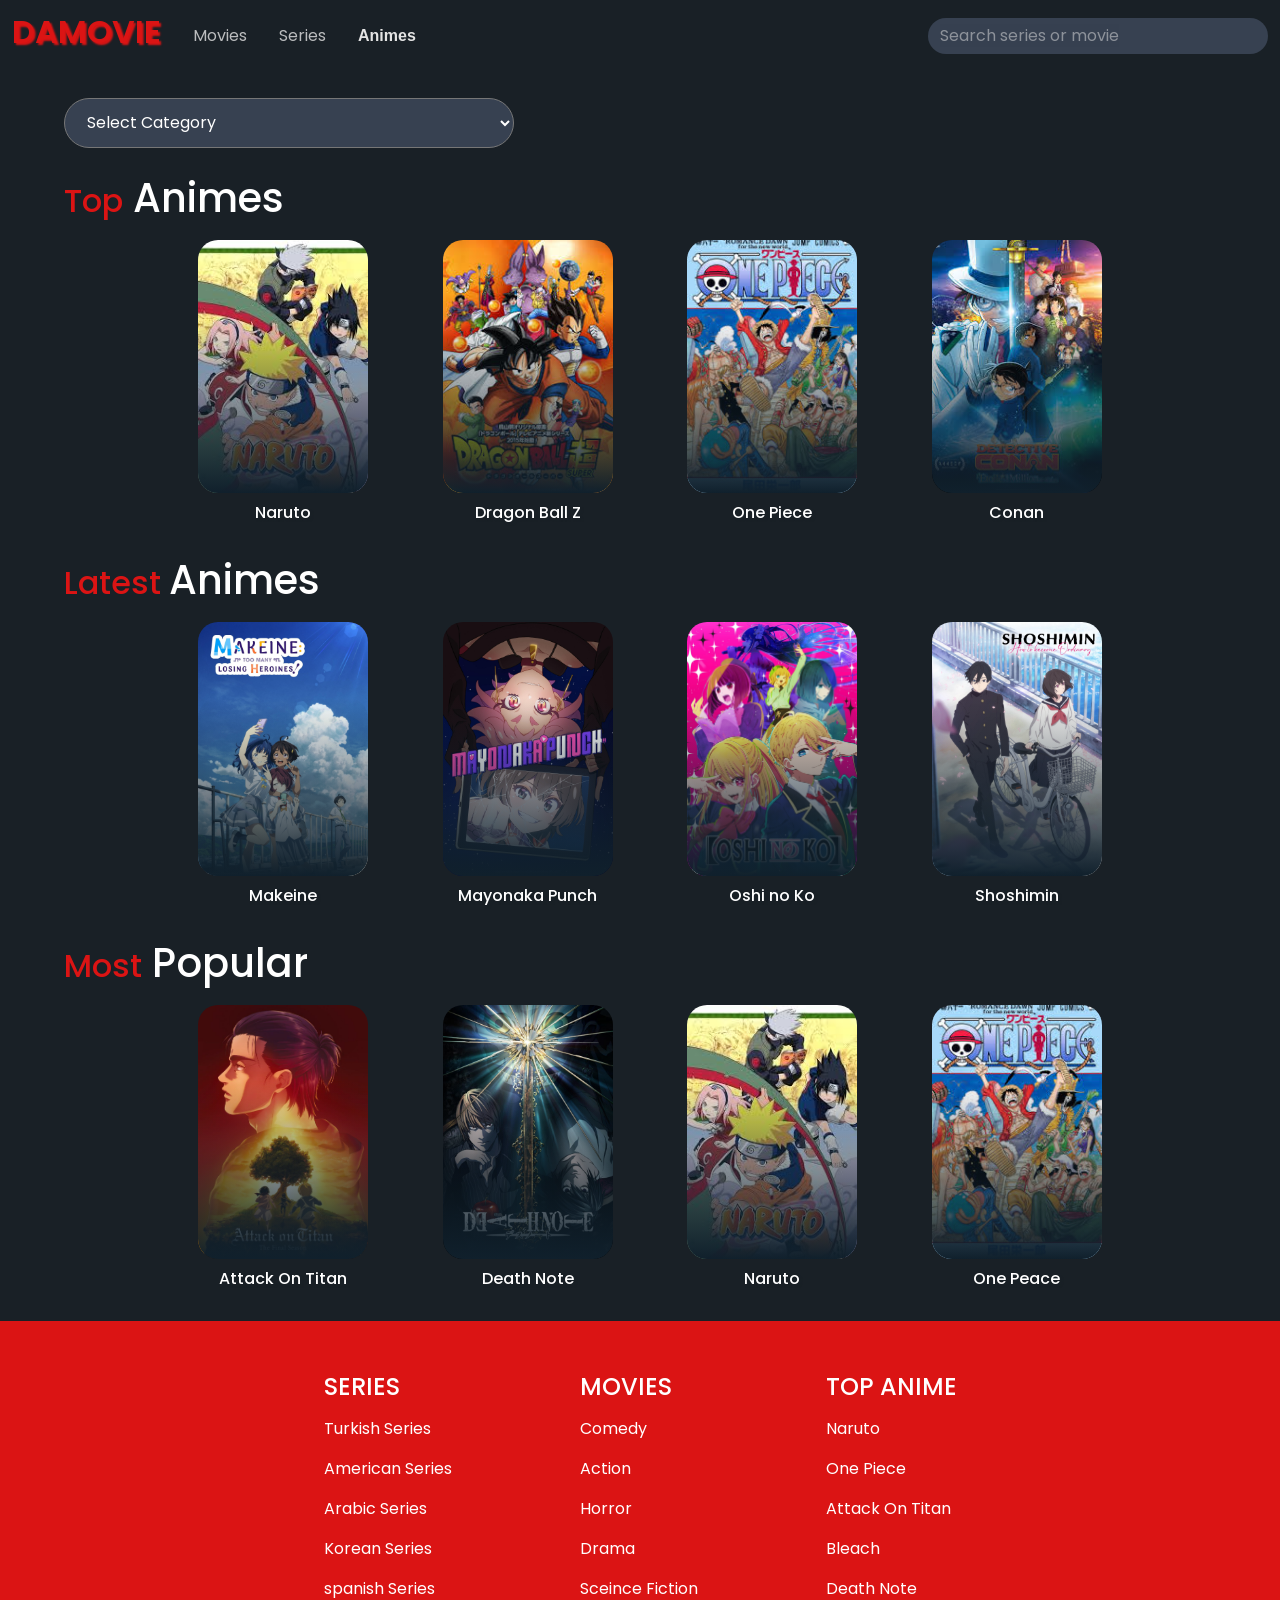
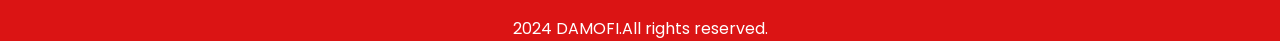
==== commit fc412c91: "finishes all home, series, movies, animes pages" ====
--- a/anime.html
+++ b/anime.html
@@ -40,13 +40,13 @@
     
                     <ul class="navbar-nav me-auto mb-2 mb-lg-0">
                         <li class="nav-item nav-itext-headm ">
-                            <a class="nav-link p-lg-3 active" aria-current="page" href="/movies.html">Movies</a>
+                            <a class="nav-link p-lg-3" aria-current="page" href="/movies.html">Movies</a>
                         </li>
                         <li class="nav-item">
                             <a class="nav-link p-lg-3" href="/series.html">Series</a>
                         </li>
                         <li class="nav-item">
-                            <a class="nav-link p-lg-3" href="/anime.html">Animes</a>
+                            <a class="nav-link p-lg-3  active" href="/anime.html">Animes</a>
                         </li>
                     </ul>
                     <form class="d-flex " role="search">
@@ -83,47 +83,56 @@
                 <div class="category-list-card">
                     <div class="movie-item">
                         <!-- the image is bachground, it displayed in index page by css nth child, so should same here -->
-                        <div class="movie movie13">
+                        <div class="movie t-anime1">
                                               </div>
                         <h3> Naruto</h3>
-
-                    </div>
-                </div>
-
-                <div class="category-list-card">
-                    <div class="movie-item">
-                        <!-- the image is bachground, it displayed in index page by css nth child, so should same here -->
-
-                        <div class="movie movie14">
+                        <div class="movie-detail" >
+                            <a class="watch-button" type="button"> Watch Now</a>
+                        </div>
+                    </div>
+                </div>
+
+                <div class="category-list-card">
+                    <div class="movie-item">
+                        <!-- the image is bachground, it displayed in index page by css nth child, so should same here -->
+
+                        <div class="movie t-anime2">
                            
                         </div>
                         <h3> Dragon Ball Z</h3>
-
+                        <div class="movie-detail" >
+                            <a class="watch-button" type="button"> Watch Now</a>
+                        </div>
                     
                     </div>
                 </div>
 
                 <div class="category-list-card">
-                    <div class="movie-item">
-                        <!-- the image is bachground, it displayed in index page by css nth child, so should same here -->
-
-                        <div class="movie movie15 onePeace">
+                    <div class="movie-item" id="one-piece">
+                        <!-- the image is bachground, it displayed in index page by css nth child, so should same here -->
+
+                        <div class="movie t-anime3">
                           
                         </div>
                         <h3> One Piece</h3>
-
-                      <button class="watchButton "> Watch Now</button>
-                    </div>
-                </div>
-
-                <div class="category-list-card">
-                    <div class="movie-item">
-                        <!-- the image is bachground, it displayed in index page by css nth child, so should same here -->
-
-                        <div class="movie movie16">
+                        <div class="movie-detail" >
+                            <a href="/content.html" class="watch-button" type="button"> Watch Now</a>
+                        </div>
+
+                    </div>
+                </div>
+
+                <div class="category-list-card">
+                    <div class="movie-item">
+                        <!-- the image is bachground, it displayed in index page by css nth child, so should same here -->
+
+                        <div class="movie t-anime4">
                          
                         </div>
                         <h3> Conan</h3>
+                        <div class="movie-detail" >
+                            <a class="watch-button" type="button"> Watch Now</a>
+                        </div>
                     </div>
                 </div>
 
@@ -136,53 +145,62 @@
 
     <section class="movie-category-section">
         <div class="movie-category1-container">
-            <h1> <span>Latest</span>Animes</h1>
+            <h1> <span>Latest </span>Animes</h1>
 
             <!-- lists -->
             <div class="category-list-container">
                 <div class="category-list-card">
                     <div class="movie-item">
                         <!-- the image is bachground, it displayed in index page by css nth child, so should same here -->
-                        <div class="movie movie17">
+                        <div class="movie l-anime1">
                             
                         </div>
-                        <h3> Makeine: Too Many Losing Heroines </h3>
-                    </div>
-                </div>
-
-                <div class="category-list-card">
-                    <div class="movie-item">
-                        <!-- the image is bachground, it displayed in index page by css nth child, so should same here -->
-
-                        <div class="movie movie18">
+                        <h3> Makeine </h3>
+                        <div class="movie-detail" >
+                            <a class="watch-button" type="button"> Watch Now</a>
+                        </div>
+                    </div>
+                </div>
+
+                <div class="category-list-card">
+                    <div class="movie-item">
+                        <!-- the image is bachground, it displayed in index page by css nth child, so should same here -->
+
+                        <div class="movie l-anime2">
                             
                         </div>
                         <h3> Mayonaka Punch</h3>
-
-                    </div>
-                </div>
-
-                <div class="category-list-card">
-                    <div class="movie-item">
-                        <!-- the image is bachground, it displayed in index page by css nth child, so should same here -->
-
-                        <div class="movie movie19">
+                        <div class="movie-detail" >
+                            <a class="watch-button" type="button"> Watch Now</a>
+                        </div>
+                    </div>
+                </div>
+
+                <div class="category-list-card">
+                    <div class="movie-item">
+                        <!-- the image is bachground, it displayed in index page by css nth child, so should same here -->
+
+                        <div class="movie l-anime3">
                       
                         </div>
                         <h3> Oshi no Ko </h3>
-
-                    </div>
-                </div>
-
-                <div class="category-list-card">
-                    <div class="movie-item">
-                        <!-- the image is bachground, it displayed in index page by css nth child, so should same here -->
-
-                        <div class="movie movie20">
+                        <div class="movie-detail" >
+                            <a class="watch-button" type="button"> Watch Now</a>
+                        </div>
+                    </div>
+                </div>
+
+                <div class="category-list-card">
+                    <div class="movie-item">
+                        <!-- the image is bachground, it displayed in index page by css nth child, so should same here -->
+
+                        <div class="movie l-anime4">
                         
                         </div>
-                        <h3>Shoshimin: How to Become Ordinary </h3>
-
+                        <h3>Shoshimin</h3>
+                        <div class="movie-detail" >
+                            <a class="watch-button" type="button"> Watch Now</a>
+                        </div>
                     </div>
                 </div>
 
@@ -194,53 +212,59 @@
     <!-- category 3 section -->
     <section class="movie-category-section">
         <div class="movie-category1-container">
-            <h1><span>Most</span> popular</h1>
+            <h1><span>Most</span> Popular</h1>
 
             <!-- lists -->
             <div class="category-list-container">
                 <div class="category-list-card">
                     <div class="movie-item">
                         <!-- the image is bachground, it displayed in index page by css nth child, so should same here -->
-                        <div class="movie movie21">
+                        <div class="movie m-anime1">
                             
                         </div>
                         <h3> Attack On Titan</h3>
-
-                    </div>
-                </div>
-
-                <div class="category-list-card">
-                    <div class="movie-item">
-                        <!-- the image is bachground, it displayed in index page by css nth child, so should same here -->
-
-                        <div class="movie movie22">
-                            <h3> Episode </h3>
+                        <div class="movie-detail" >
+                            <a class="watch-button" type="button"> Watch Now</a>
+                        </div>
+                    </div>
+                </div>
+
+                <div class="category-list-card">
+                    <div class="movie-item">
+                        <!-- the image is bachground, it displayed in index page by css nth child, so should same here -->
+
+                        <div class="movie m-anime2">
                         </div>
                         <h3> Death Note</h3>
-
-                    </div>
-                </div>
-
-                <div class="category-list-card">
-                    <div class="movie-item">
-                        <!-- the image is bachground, it displayed in index page by css nth child, so should same here -->
-
-                        <div class="movie movie13">
-                            <h3> Episode </h3>
+                        <div class="movie-detail" >
+                            <a class="watch-button" type="button"> Watch Now</a>
+                        </div>
+                    </div>
+                </div>
+
+                <div class="category-list-card">
+                    <div class="movie-item">
+                        <!-- the image is bachground, it displayed in index page by css nth child, so should same here -->
+
+                        <div class="movie m-anime3">
                         </div>
                         <h3> Naruto</h3>
-                    </div>
-                </div>
-
-                <div class="category-list-card">
-                    <div class="movie-item">
-                        <!-- the image is bachground, it displayed in index page by css nth child, so should same here -->
-
-                        <div class="movie movie15">
-                            <h3> Episode </h3>
+                        <div class="movie-detail" >
+                            <a class="watch-button" type="button"> Watch Now</a>
+                        </div>
+                    </div>
+                </div>
+
+                <div class="category-list-card">
+                    <div class="movie-item">
+                        <!-- the image is bachground, it displayed in index page by css nth child, so should same here -->
+
+                        <div class="movie m-anime4">
                         </div>
                         <h3> One Peace</h3>
-
+                        <div class="movie-detail" >
+                            <a href="/content.html" class="watch-button" type="button"> Watch Now</a>
+                        </div>
                     </div>
                 </div>
 
--- a/css/style.css
+++ b/css/style.css
@@ -93,7 +93,18 @@
 }
 
 .movie-detail {
-    display: none;
+    visibility: hidden;
+    top: 99px;
+    width: 100%;
+    position: absolute;
+    text-align: center;
+}
+.movie-detail a{
+    overflow: hidden;
+    text-wrap: nowrap;
+    width: 0;
+    height: 0;
+    font-size: 0.1rem;
 }
 .movie-container {
     max-width: 170px;
@@ -125,127 +136,221 @@
     width: 100%;
 }
 
-
+/* Home page movies
+----------------------------------------- */
 .movie1 {
+    background: url("/images/movies/American\ History\ X\ 1998.jpg");
+}
+
+.movie2 {
+    background: url("/images/movies/Dune\ Part\ Two\ 2024.jpg");
+}
+
+.movie3 {
+    background: url("/images/movies/Guardians\ of\ the\ Galaxy\ Vol.\ 3\ 2023.jpg");
+}
+
+.movie4 {
+    background: url("/images/movies/Lady\ Bird\ 2017.jpg");
+}
+
+.movie5 {
+    background: url("/images/movies/Looper\ 2012.jpg ");
+}
+
+.movie6 {
+    background: url("/images/movies/The\ Equalizer\ 3\ 2023.jpg");
+}
+/* Home page series
+---------------------------------------- */
+.series1{
+    background: url("/images/series/Fargo.jpg");
+}
+.series2{
+    background: url("/images/series/Mr\ Robot.jpg");
+}
+.series3{
+    background: url("/images/series/The\ Boys.jpg");
+}
+.series4{
+    background: url("/images/series/Masters\ of\ the\ Air.jpg");
+}
+.series5{
+    background: url("/images/series/Dexter.jpg");
+}
+.series6{
+    background: url("/images/series/Lost.jpg");
+}
+/* Home page Animes
+---------------------------------------- */
+.anime1 {
+    background: url("/images/animies/anime1.jpeg");
+}
+.anime2 {
+    background: url("/images/animies/anime2.jpg");
+}
+.anime3 {
+    background: url("/images/animies/anime3.jpeg");
+}
+.anime4 {
+    background: url("/images/animies/anime4.jpeg");
+}
+.anime5 {
+    background: url("/images/animies/anime5.webp");
+}
+.anime6 {
+    background: url("/images/animies/anime6.webp");
+}
+/*Movies page Turkish Movies
+---------------------------------- */
+.t-movie1 {
     background: url("/images/movies/movieTurkish1.jpg");
 }
-
-.movie2 {
+.t-movie2 {
     background: url("/images/movies/movieTurkish2.jpg");
 }
 
-.movie3 {
+.t-movie3 {
     background: url("/images/movies/movieTurkish3.jpg");
 }
 
-.movie4 {
+.t-movie4 {
     background: url("/images/movies/movieTurkish4.jpg");
 }
-
-.movie5 {
-    background: url("/images/movies/actionMovie1.avif ");
-}
-
-.movie6 {
+/* Movies page Action Movies 
+--------------------------------*/
+.a-movie1 {
+    background: url("/images/movies/actionMovie1.avif");
+}
+.a-movie2 {
     background: url("/images/movies/actionMovie2.avif");
 }
-.movie7 {
+.a-movie3 {
     background: url("/images/movies/actionMovie3.avif");
 }
-
-.movie8 {
+.a-movie4 {
     background: url("/images/movies/actionMovie4.jpeg");
 }
 
-.movie9 {
+
+
+/* Movies page Horror Movies
+---------------------------------- */
+.h-movie1 {
     background: url("/images/movies/horrorMovie1.jpg");
 }
-
-.movie10 {
+.h-movie2 {
     background: url("/images/movies/horrorMovie2.jpg");
 }
-
-.movie11 {
+.h-movie3 {
     background: url("/images/movies/horrorMovie3.webp");
 }
-
-.movie12 {
+.h-movie4 {
     background: url("/images/movies/horrorMovie4.jpg");
 }
-.movie13 {
+/* Series page Crime Series
+----------------------------------------- */
+.c-series1 {
+    background: url("/images/series/crimeSeries1.jpg");
+}
+.c-series2 {
+    background: url("/images/series/crimeSeries2.jpg");
+}
+.c-series3 {
+    background: url("/images/series/crimeSeries3.jpg");
+}
+.c-series4 {
+    background: url("/images/series/crimeSeries4.jpg");
+}
+.co-series1 {
+    background: url("/images/series/comedySeries1.jpg");
+}
+.co-series2 {
+    background: url("/images/series/comedySeries2.jpg");
+}
+.co-series3 {
+    background: url("/images/series/comedySeries3.jpg");
+}
+.co-series4 {
+    background: url("/images/series/comedySeries4.jpg");
+}
+.a-series1 {
+    background: url("/images/series/advantureSeries1.jpg");
+}
+.a-series2 {
+    background: url("/images/series/advantureSeries2.jpg");
+}
+.a-series3 {
+    background: url("/images/series/advantureSeries3.jpg");
+}
+.a-series4 {
+    background: url("/images/series/advantureSeries4.jpg");
+}
+/* Anime Page Top animes 
+-------------------------------------- */
+.t-anime1 {
     background: url("/images/animies/anime1.jpeg");
 }
-
-.movie14 {
-    background: url("/images/animies/anime2.jpg") ;
-}
-
-.movie15 {
+.t-anime2 {
+    background: url("/images/animies/anime2.jpg");
+}
+.t-anime3 {
     background: url("/images/animies/anime3.jpeg");
 }
-
-.movie16 {
+.t-anime4 {
     background: url("/images/animies/anime4.jpeg");
 }
 
-.movie17 {
-    background: url("/images/animies/anime5.webp");
-}
-
-.movie18 {
-    background: url("/images/animies/anime6.webp");
-}
-.movie19{
-    background: url("/images/animies/anime7.webp");
-}
-.movie20 {
-    background: url("/images/animies/anime8.webp");
-}
-.movie21 {
-    background: url("/images/animies/anime9.jpeg");
-}
-.movie22 {
-    background: url("/images/animies/anime10.jpeg");
-}
-
-#anime-hover {
-    position: relative;
-    width: 170px;
-    z-index: 2;
-    transition: 0.5s;
-    
-    
-}
-
-#anime-hover:hover > #anime {
-    display: block;
-    width: 100%;
-    position: absolute;
-    bottom: 0%;
-    text-align: center;
-
-}
-#anime-hover:hover{
-
-}
-#anime-hover > .movie13{
-    width: 100%;
-    
-}
+/* Anime Page latest animes 
+-------------------------------------- */
+.l-anime1 {
+    background: url("/images/animies/Makeine.jpg");
+}
+.l-anime2 {
+    background: url("/images/animies/MAYONAKA\ PUNCH.jpg");
+}
+.l-anime3 {
+    background: url("/images/animies/Oshi\ no\ ko.jpg");
+}
+.l-anime4 {
+    background: url("/images/animies/Shoshimin.jpg");
+}
+
+/* Anime Page most popular animes 
+-------------------------------------- */
+.m-anime1 {
+    background: url("/images/animies/Attack\ on\ Titan.jpg");
+}
+.m-anime2 {
+    background: url("/images/animies/Death\ Note.jpg");
+}
+.m-anime3 {
+    background: url("/images/animies/anime1.jpeg");
+}
+.m-anime4 {
+    background: url("/images/animies/anime3.jpeg");
+}
+
+
+
+
 .movie {
-    transition: 0.5s;
+
     background-position: center;
     background-repeat: no-repeat;
     background-size: cover;
-    opacity: 0.7;
+
     border-radius: 20px;
     cursor: pointer;
 }
-.movie:hover{
+/* Movie hover */
+.movie-item:hover > .movie{
+
     border: 1px #e4e4e4 solid;
     box-shadow: 1px 2px 10px 5px #e4e4e4;
-    width: 175px;
-
+    width: 172px;
+    bottom: 20px;
+    transition: linear 0.3s;
 }
 
 .movie h3 {
@@ -328,6 +433,7 @@
     margin-right: 60px;
 
 }
+
 
 
 
@@ -350,7 +456,7 @@
 }
 
 .hidden {
-    display: none;
+    visibility: hidden;
 }
 /* Navbar
 ---------------------------------------- */
@@ -441,33 +547,69 @@
     cursor: pointer;
 }
 /* Initial styles for the button */
-.watchButton {
-    display: none;
-    position: absolute;
-    top: 50%; 
-    right: 37.5%; 
-    transform: translateY(-50%); 
+
+
+.movie-item {
+    position: relative;
+    
+}
+.watch-button {
     font-weight: 600; 
     font-size: 1rem; 
     color: white; 
     background-color: #db1414; 
-   border-radius: 20px;
+    border-radius: 20px;
     padding: 10px 20px; 
     cursor: pointer; 
     text-align: center; 
     border: none;
-}
-
-
-.onePeace:hover + h3 + .watchButton {
-    display: block;
-}
-
-
-.watchButton:hover {
-   
-    font-weight: 600; 
-    font-size: 1rem; 
-    color: white; 
-    background-color: #c41212; 
-}
+    text-decoration: none;
+}
+
+.movie-item:hover > .movie-detail {
+    visibility: visible;
+
+
+
+}
+.movie-item:hover > .movie-detail a{
+width: 75%;
+height: 100%;
+font-size: 1rem;
+
+}
+.movie-item:hover > .movie-detail a{
+    transition: linear 0.3s;
+
+}
+.movie-detail a:hover{
+    box-shadow: 1px 1px 8px 2px #e4e4e4;
+}
+/* movie Shadow   */
+.movie::after {
+    content: "";
+    width: 100%;
+    position: absolute;
+    bottom: 0;
+    left: 0;
+    border-radius: 20px;
+    background: linear-gradient(to top, rgba(16, 32, 44), transparent);
+    height: 70%;
+    z-index: 0;
+    
+}
+
+
+
+
+
+
+
+
+
+
+.movie-item  h3 {
+    z-index: 1;
+    margin-right: 0;
+    margin-left: 0;
+}
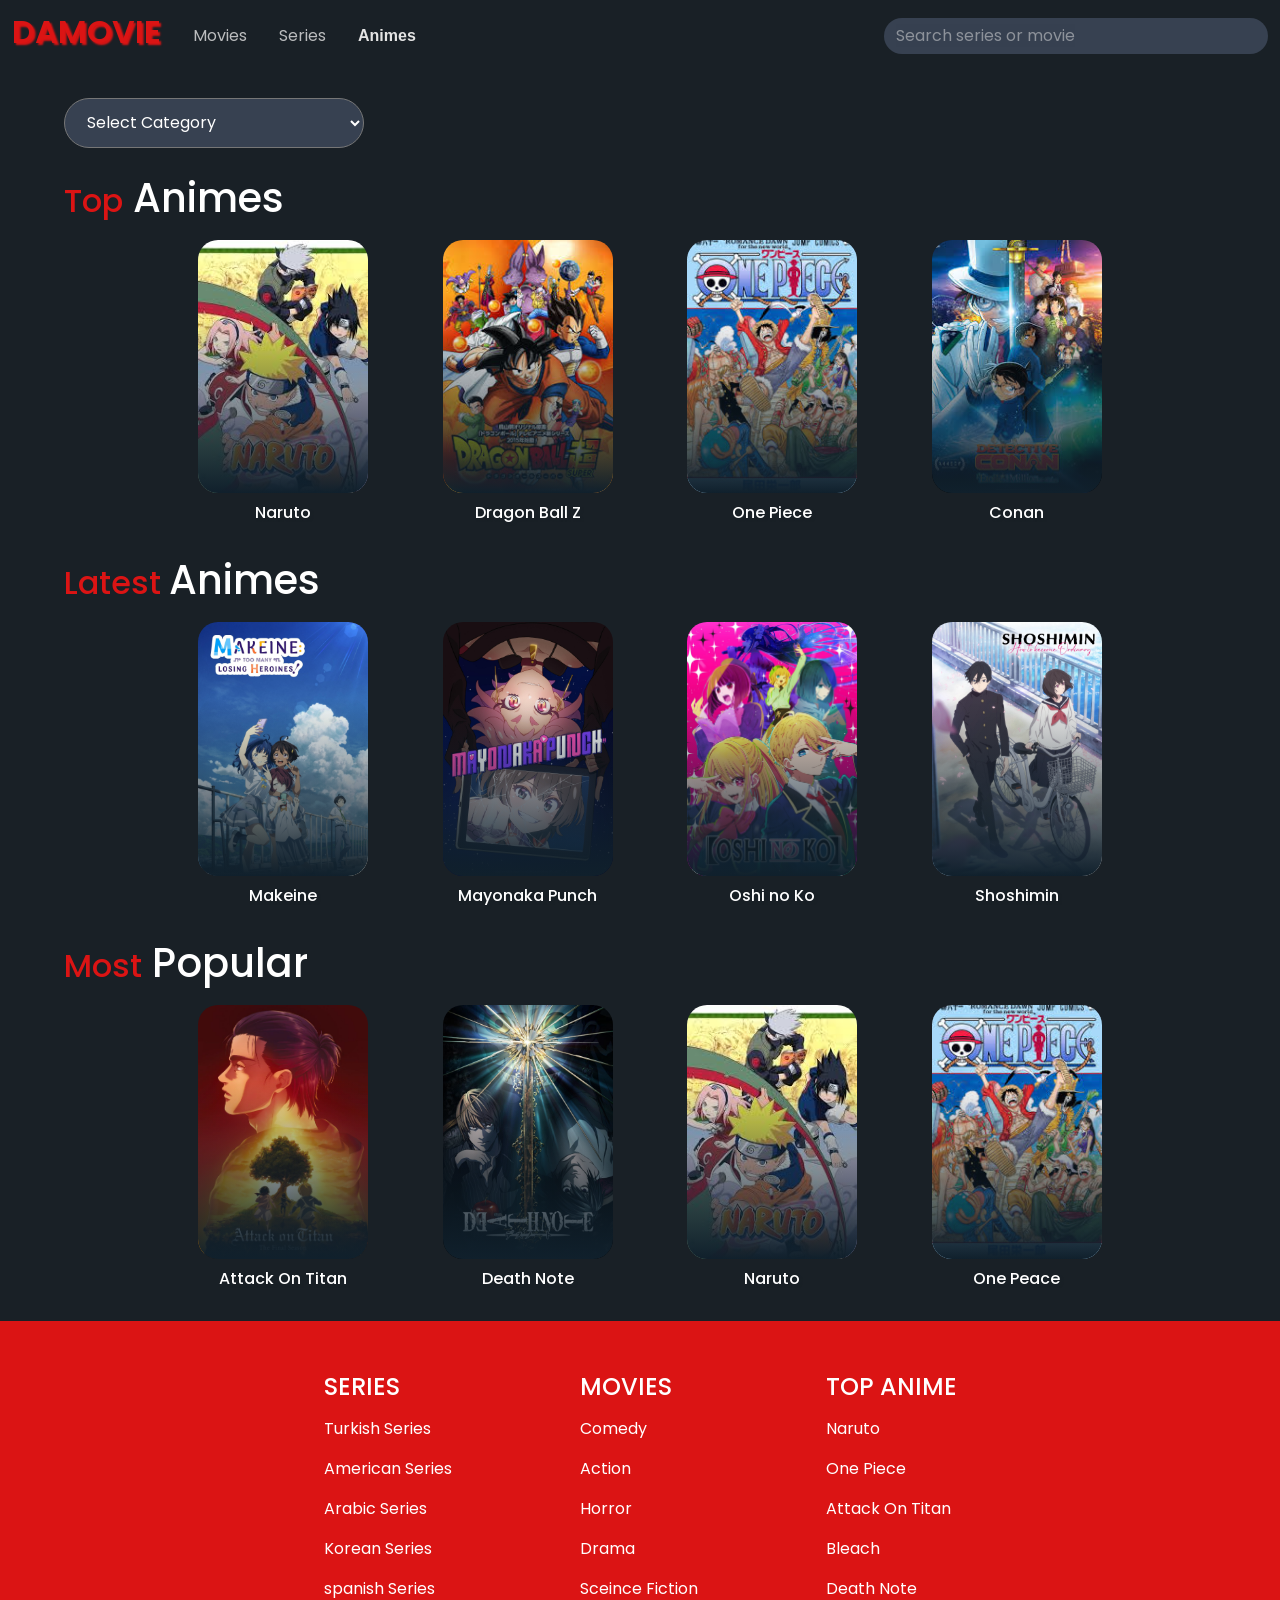
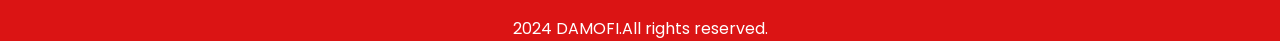
==== commit aec78eb1: "Finishes all pages" ====
--- a/anime.html
+++ b/anime.html
@@ -116,7 +116,7 @@
                         </div>
                         <h3> One Piece</h3>
                         <div class="movie-detail" >
-                            <a href="/content.html" class="watch-button" type="button"> Watch Now</a>
+                            <a href="/OneOPeaceAnime.html" class="watch-button" type="button"> Watch Now</a>
                         </div>
 
                     </div>
--- a/css/style.css
+++ b/css/style.css
@@ -346,10 +346,12 @@
 /* Movie hover */
 .movie-item:hover > .movie{
 
-    border: 1px #e4e4e4 solid;
-    box-shadow: 1px 2px 10px 5px #e4e4e4;
-    width: 172px;
-    bottom: 20px;
+    /* border: 1px #e4e4e4 solid; */
+    box-shadow: 1px 2px 10px 5px rgba(16, 32, 44);
+    /* width: 172px; */
+    /* bottom: 20px; */
+    opacity: 0.5;
+
     transition: linear 0.3s;
 }
 
@@ -539,6 +541,22 @@
     .explore-content p {
         font-size: 0.8rem;
     }
+    .content-container {
+        text-align: center;
+    }
+    .movie-detail-container {
+        flex-direction: column!important;
+        text-align: center;
+    }
+    .movie-detail-container .movie-container {
+        margin: auto!important;
+    }
+    .detail {
+        text-align: center;
+    }
+    .select-movie-dropdown {
+        margin: auto;
+    }
 }
 
 
@@ -575,7 +593,7 @@
 .movie-item:hover > .movie-detail a{
 width: 75%;
 height: 100%;
-font-size: 1rem;
+font-size: .8rem;
 
 }
 .movie-item:hover > .movie-detail a{
@@ -612,4 +630,104 @@
     z-index: 1;
     margin-right: 0;
     margin-left: 0;
+}
+
+
+
+
+
+
+
+
+/* Content page
+-------------------------------------------- */
+.content-container h2{
+    font-size: 1.3rem;
+}
+.content-container {
+    justify-content: center;
+}
+.embed-responsive {
+    position: relative;
+    overflow: hidden;
+    width: 100%;
+    padding-top: 56.25%; /* 16:9 Aspect Ratio (divide 9 by 16 = 0.5625) */
+  }
+  
+  /* Then style the iframe to fit in the container div with full height and width */
+  .embed-responsive-item{
+    position: absolute;
+    top: 0;
+    left: 0;
+    bottom: 0;
+    right: 0;
+    width: 100%;
+    height: 100%;
+  }
+  .content-container {
+    margin: auto 1.5rem;
+  }
+.popular-animes-container {
+    width: 100%;
+    margin: 0;
+    justify-content: space-around;
+}
+.content-container .movie-container {
+    margin: 0;
+}
+.content-container .movie {
+    width: 100%!important;
+    height: 80%;
+
+}
+.content-container {
+    width: 90vw;
+    margin: auto;
+}
+
+.content-container .movie-detail {
+    font-size: 0.5rem!important;
+}
+
+
+.movie-detail-container {
+    display: flex; 
+    flex-direction: row;
+}
+.movie-detail-container ul {
+    list-style: none;
+
+}
+.detail {
+    margin: 15px 0 0 0 ;
+}
+.detail ul li:nth-of-type(1n){
+    letter-spacing: 2px;
+    font-weight: 900;
+    font-style: bold;
+}
+.detail ul li:nth-of-type(2n) {
+    font-weight: 150;
+}
+.movie-detail-container .movie::after {
+ display: none;
+    
+}
+.popular-animes-container .movie-container {
+    min-width: 175px;
+}
+
+
+
+.navbar-collapse form {
+    min-width: 30vw;
+}
+.select-movie-dropdown {
+    width: 300px;
+    text-align: center;
+}
+.select-movie-dropdown * {
+    margin: 0;
+    padding: 0;
+    text-align: left;
 }
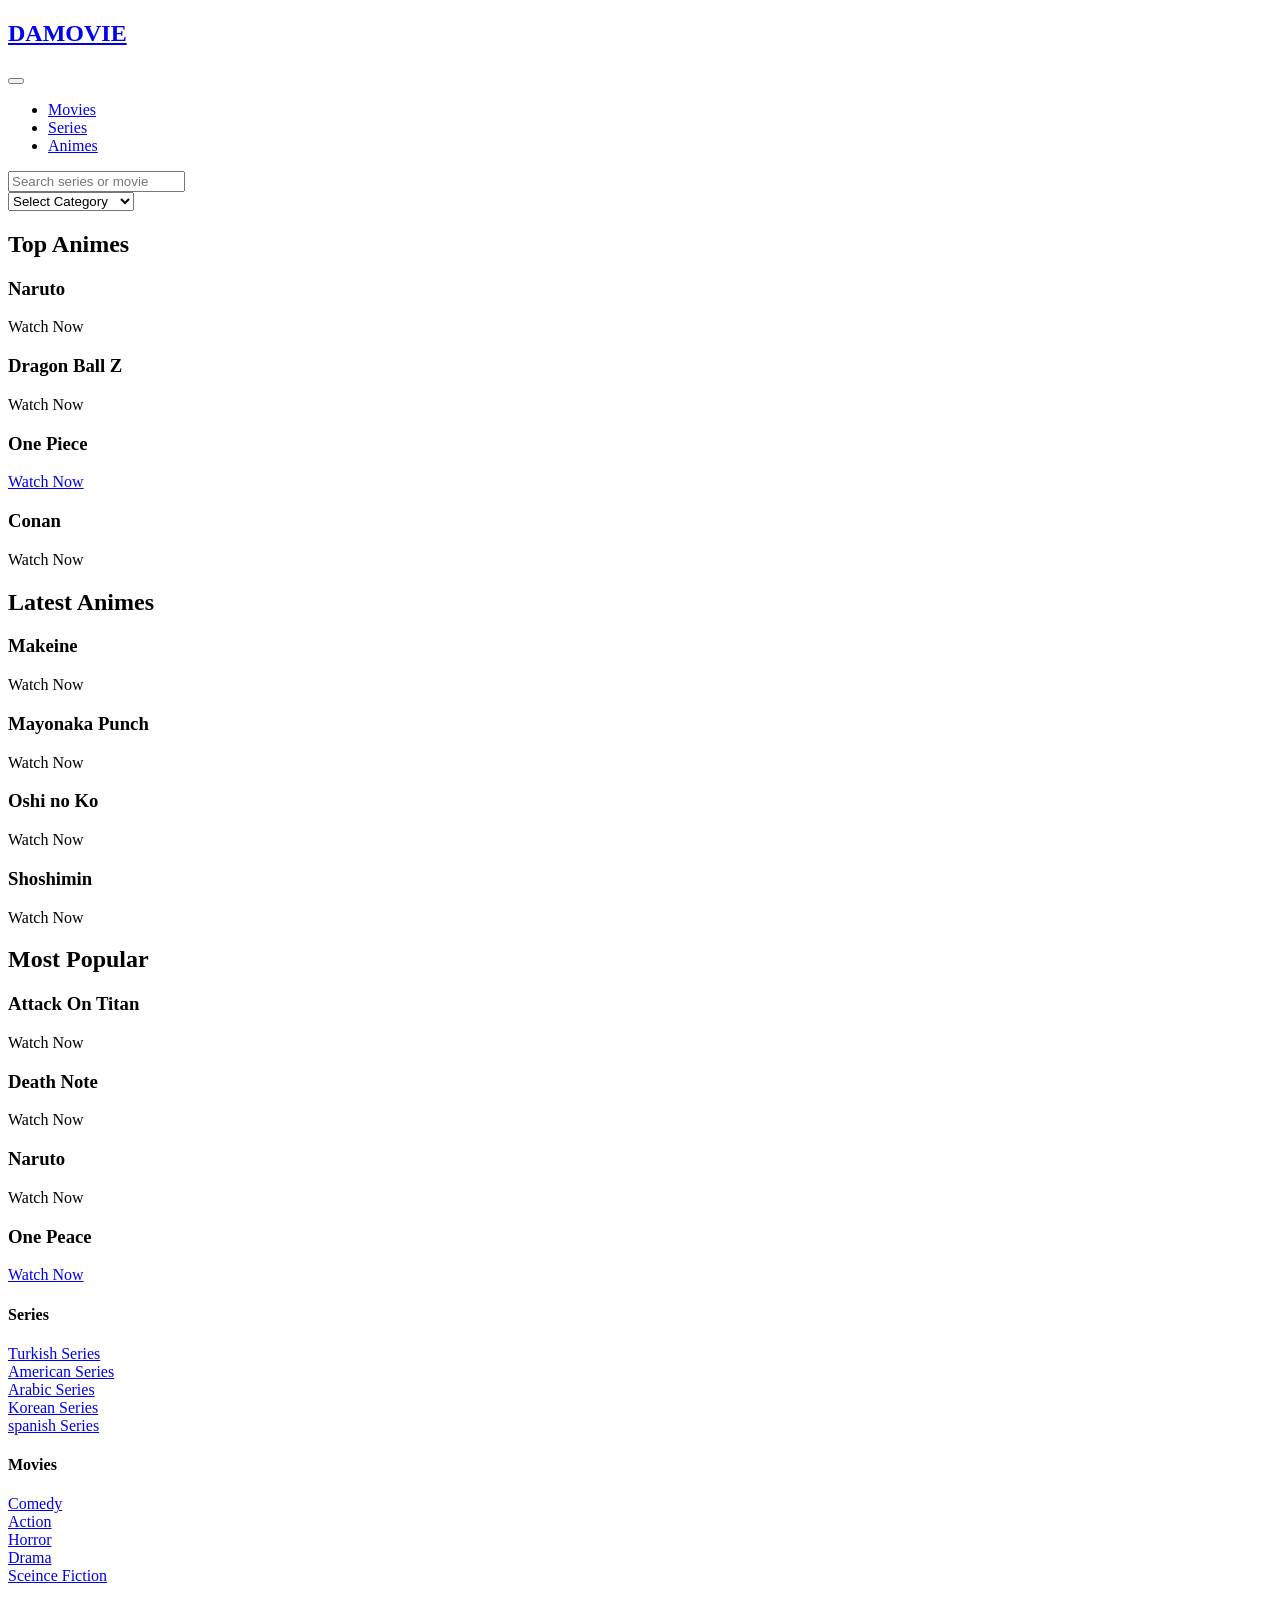
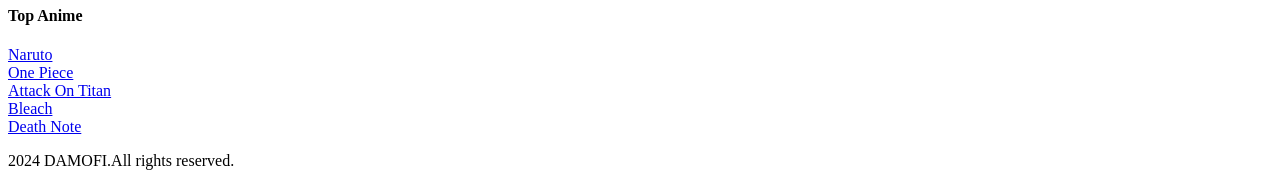
==== commit f578261b: "for deployemnt" ====
--- a/anime.html
+++ b/anime.html
@@ -3,16 +3,16 @@
 
 <head>
     <meta charset="UTF-8">
-    <script src="/js/all.min.js" defer></script>
-    <script src="/js/bootstrap.bundle.min.js" defer></script>
+    <script src="/damovie-project/js/all.min.js" defer></script>
+    <script src="/damovie-project/js/bootstrap.bundle.min.js" defer></script>
     <meta name="viewport" content="width=device-width, initial-scale=1.0">
-    <link rel="icon" type="image/png" href="/images/favicon.png">
-
-
-
-    <link rel="stylesheet" href="/css/bootstrap.min.css">
-    <link rel="stylesheet" href="/css/all.min.css">
-    <link rel="stylesheet" href="/css/style.css">
+    <link rel="icon" type="image/png" href="/damovie-project/images/favicon.png">
+
+
+
+    <link rel="stylesheet" href="/damovie-project/css/bootstrap.min.css">
+    <link rel="stylesheet" href="/damovie-project/css/all.min.css">
+    <link rel="stylesheet" href="/damovie-project/css/style.css">
 
 
 
@@ -27,7 +27,7 @@
     <header>
         <nav class="navbar navbar-expand-lg ">
             <div class="container-fluid">
-                <a class="navbar-brand" href="/">
+                <a class="navbar-brand" href="/damovie-project/">
                     <h2 class="logo">DAMOVIE</h2>
                 </a>
     
@@ -40,13 +40,13 @@
     
                     <ul class="navbar-nav me-auto mb-2 mb-lg-0">
                         <li class="nav-item nav-itext-headm ">
-                            <a class="nav-link p-lg-3" aria-current="page" href="/movies.html">Movies</a>
+                            <a class="nav-link p-lg-3" aria-current="page" href="/damovie-project/movies.html">Movies</a>
                         </li>
                         <li class="nav-item">
-                            <a class="nav-link p-lg-3" href="/series.html">Series</a>
+                            <a class="nav-link p-lg-3" href="/damovie-project/series.html">Series</a>
                         </li>
                         <li class="nav-item">
-                            <a class="nav-link p-lg-3  active" href="/anime.html">Animes</a>
+                            <a class="nav-link p-lg-3  active" href="/damovie-project/anime.html">Animes</a>
                         </li>
                     </ul>
                     <form class="d-flex " role="search">
@@ -116,7 +116,7 @@
                         </div>
                         <h3> One Piece</h3>
                         <div class="movie-detail" >
-                            <a href="/OneOPeaceAnime.html" class="watch-button" type="button"> Watch Now</a>
+                            <a href="/damovie-project/OneOPeaceAnime.html" class="watch-button" type="button"> Watch Now</a>
                         </div>
 
                     </div>
@@ -263,7 +263,7 @@
                         </div>
                         <h3> One Peace</h3>
                         <div class="movie-detail" >
-                            <a href="/content.html" class="watch-button" type="button"> Watch Now</a>
+                            <a href="/damovie-project/content.html" class="watch-button" type="button"> Watch Now</a>
                         </div>
                     </div>
                 </div>
